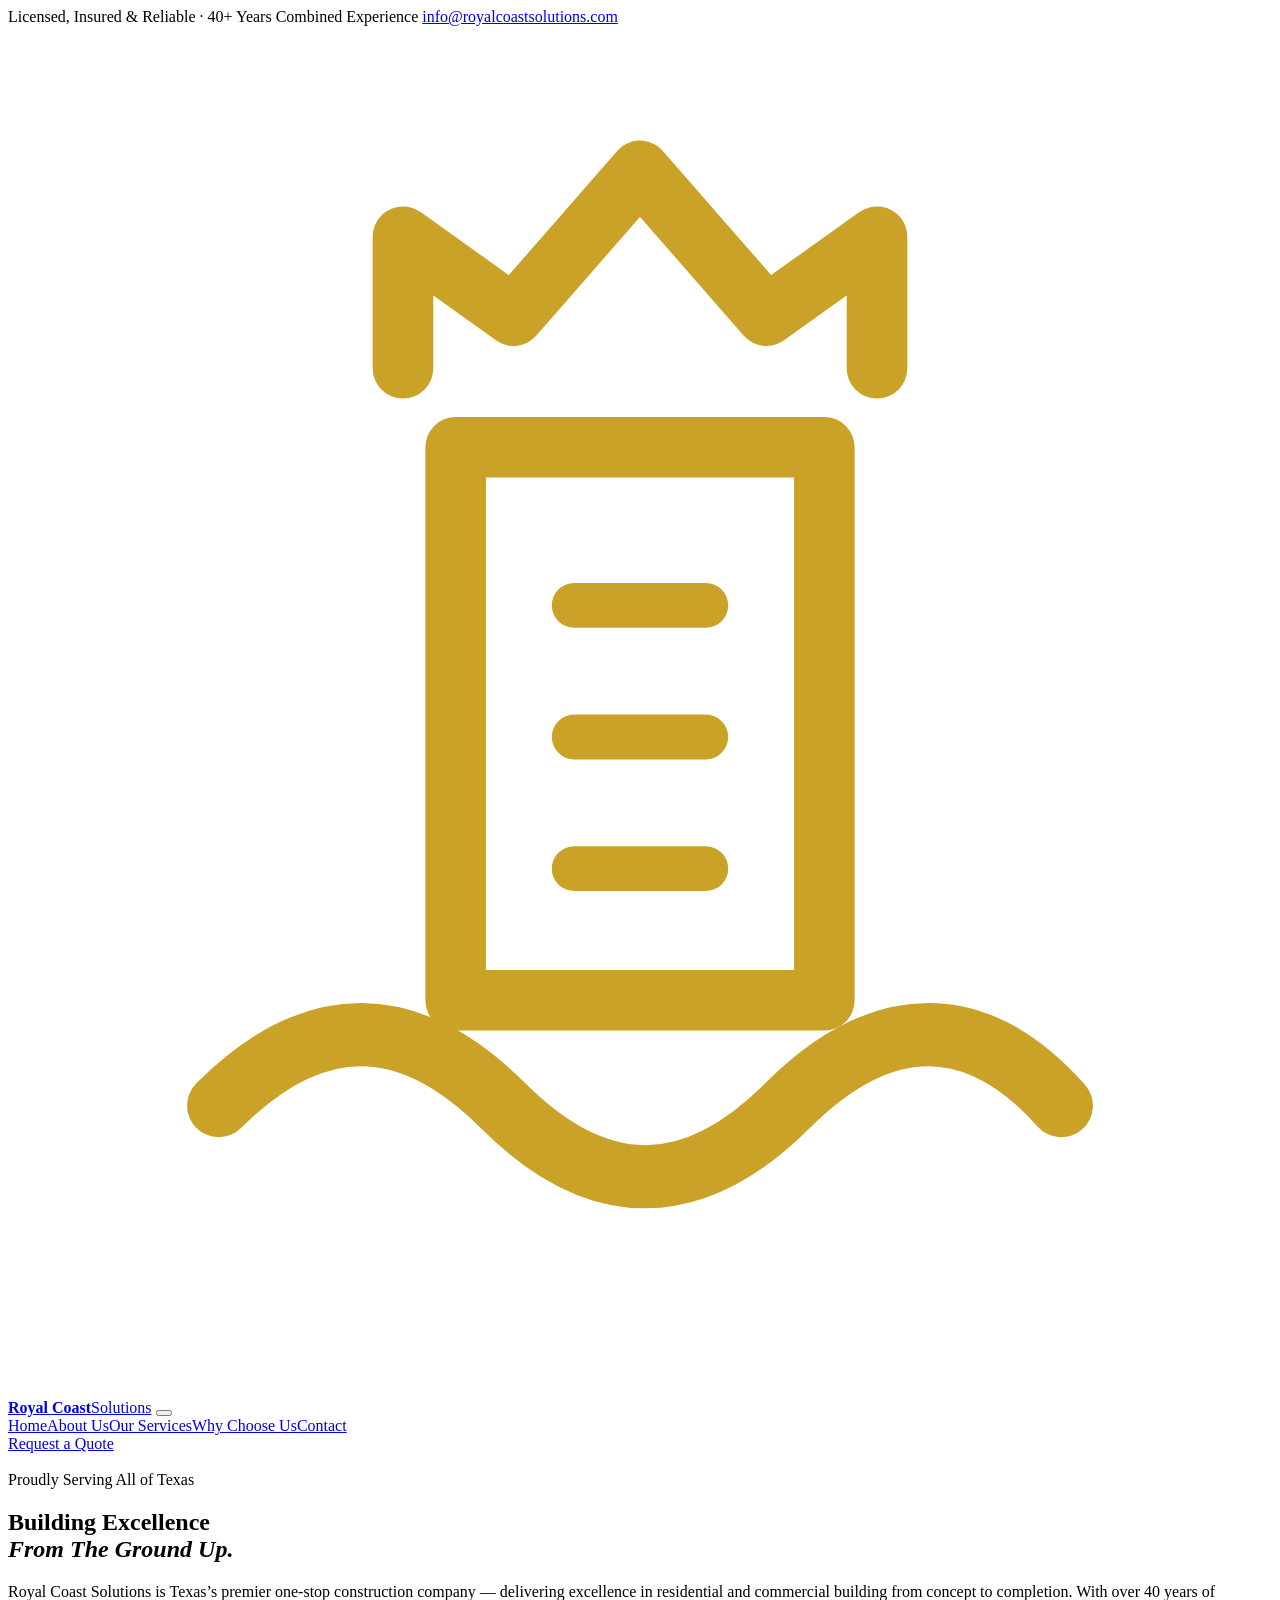
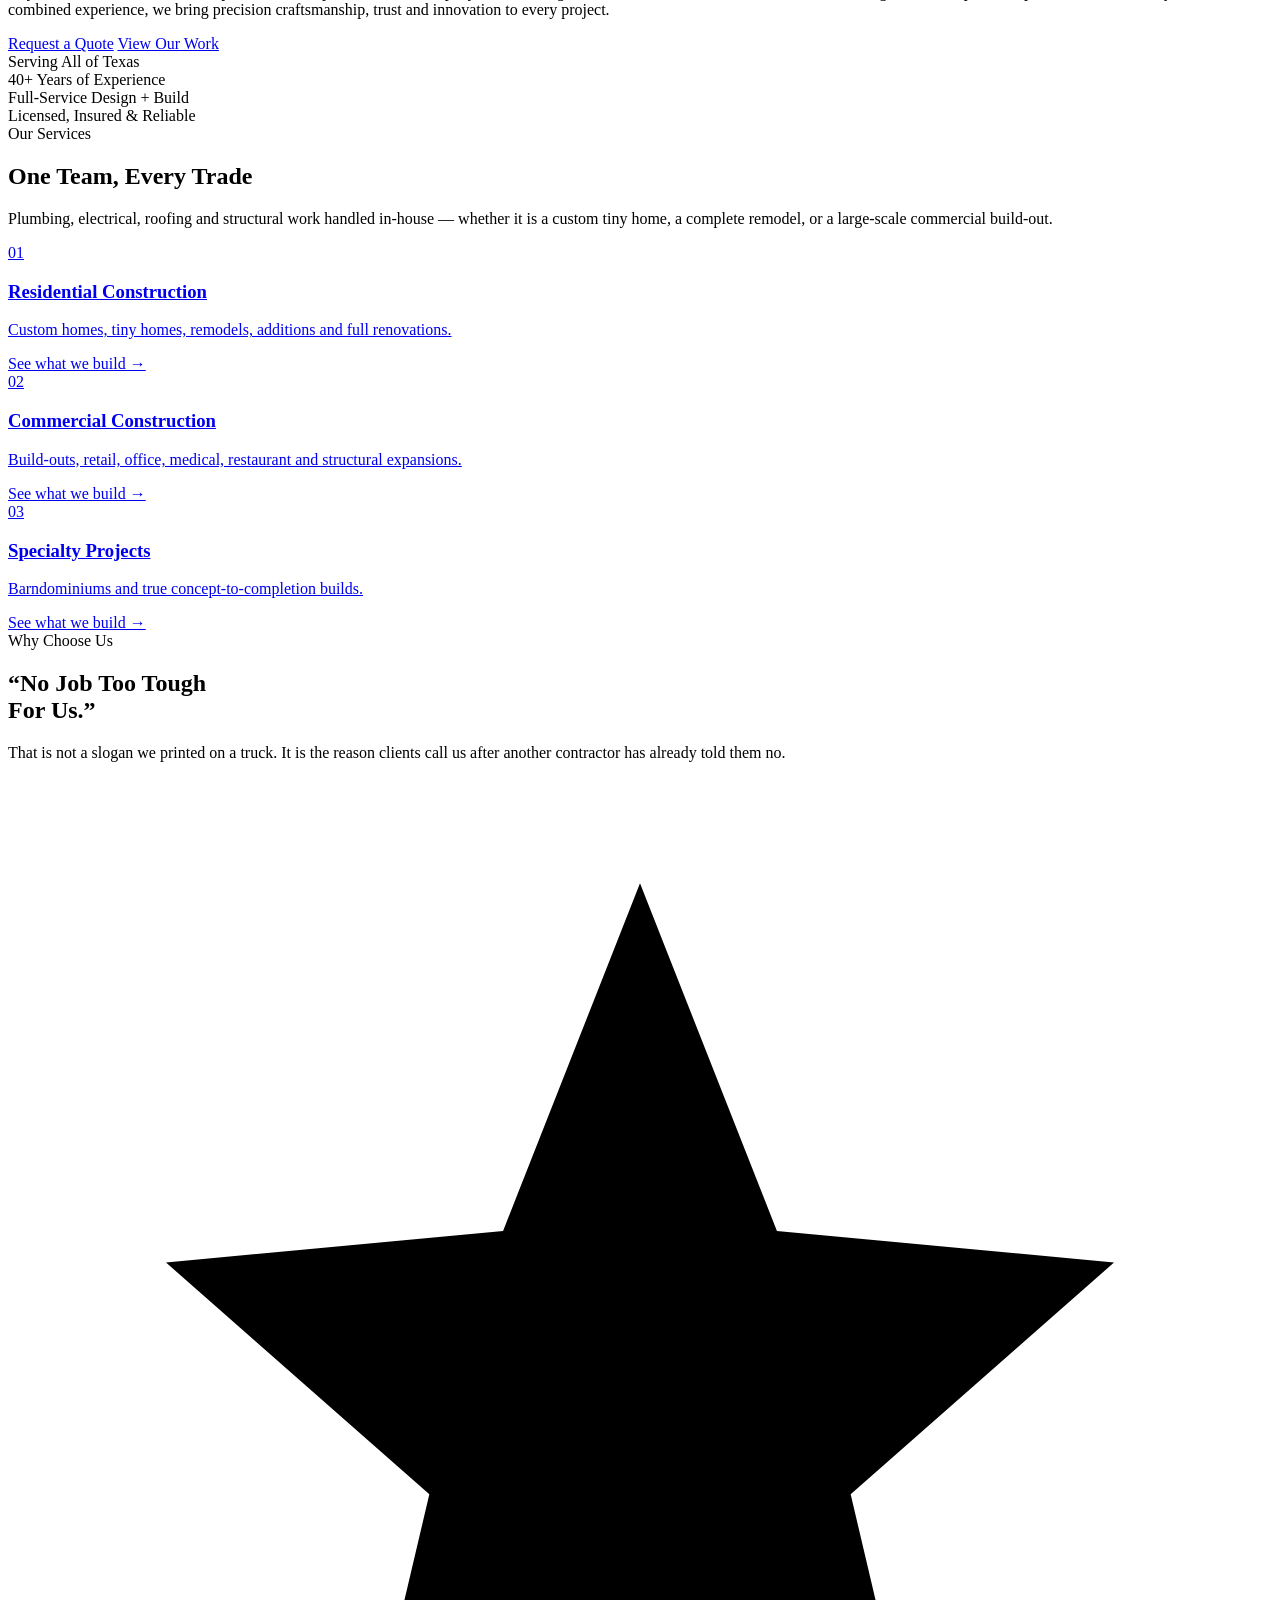
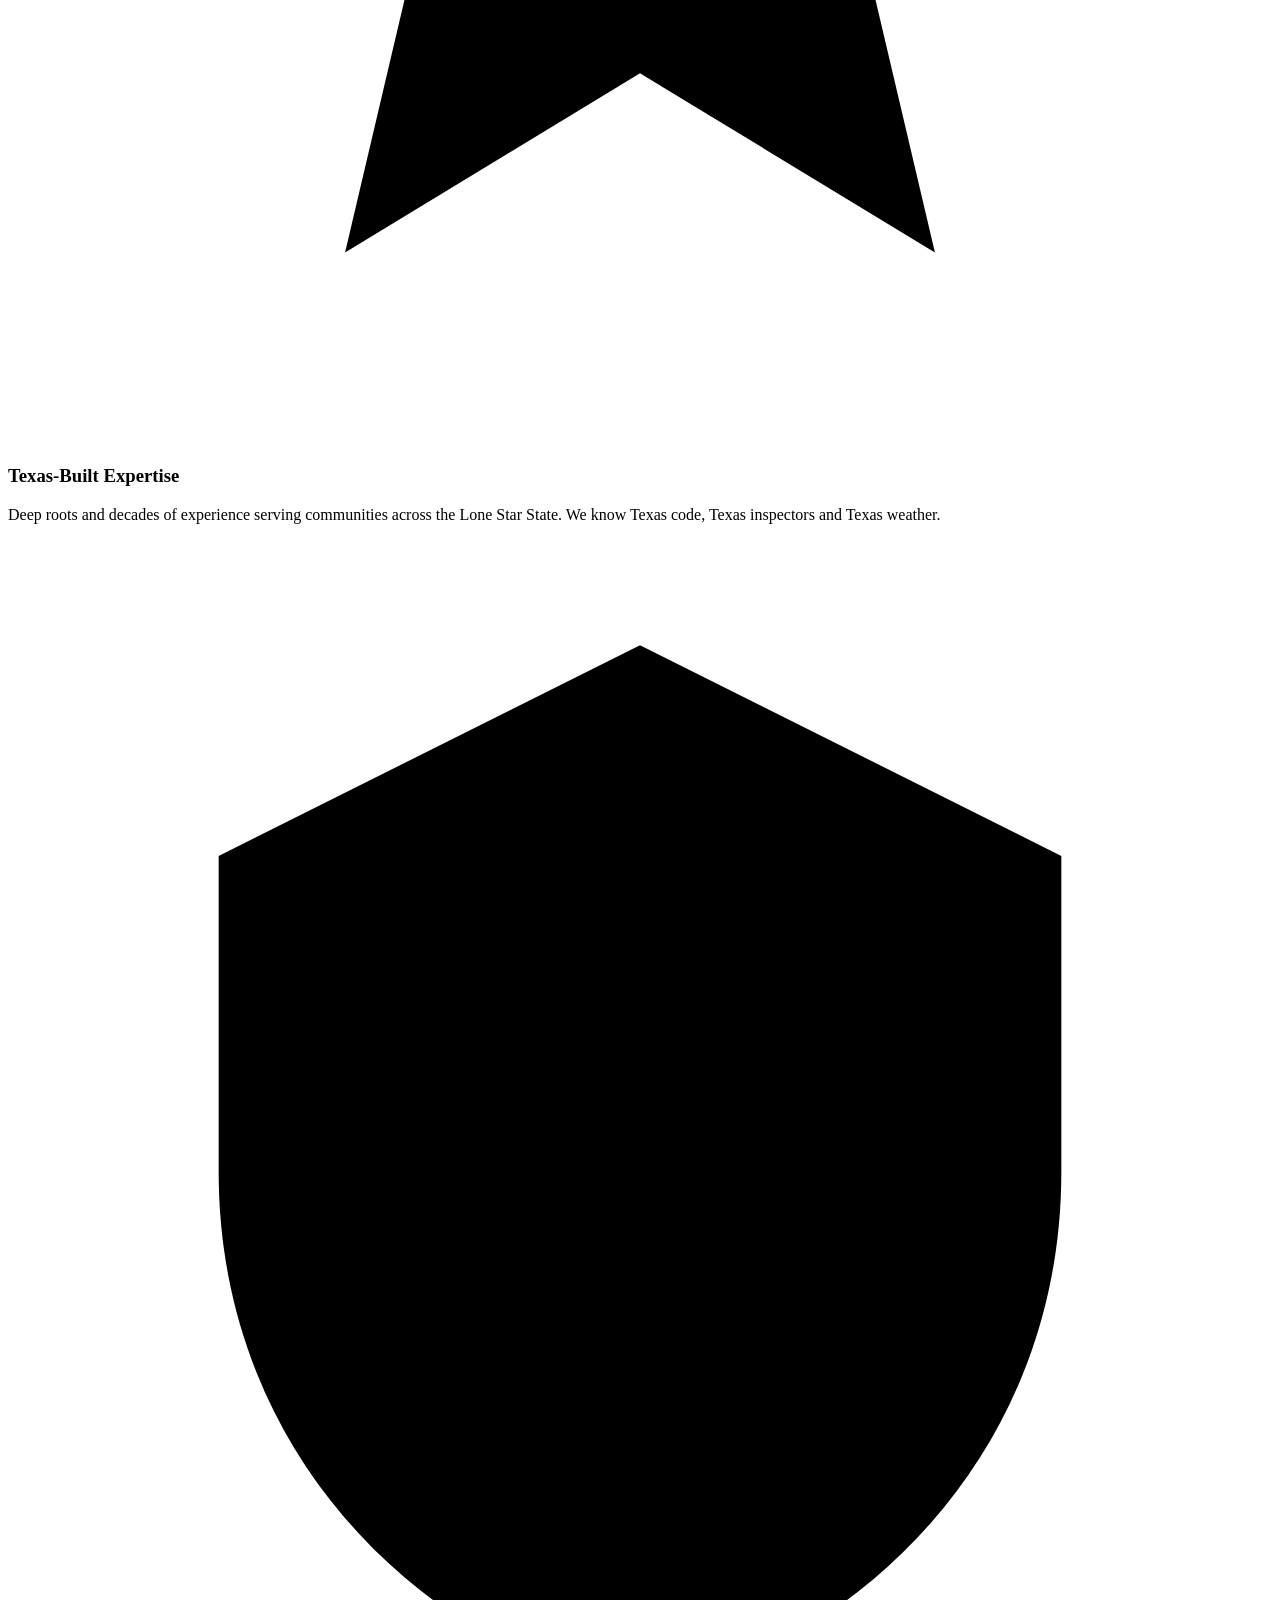
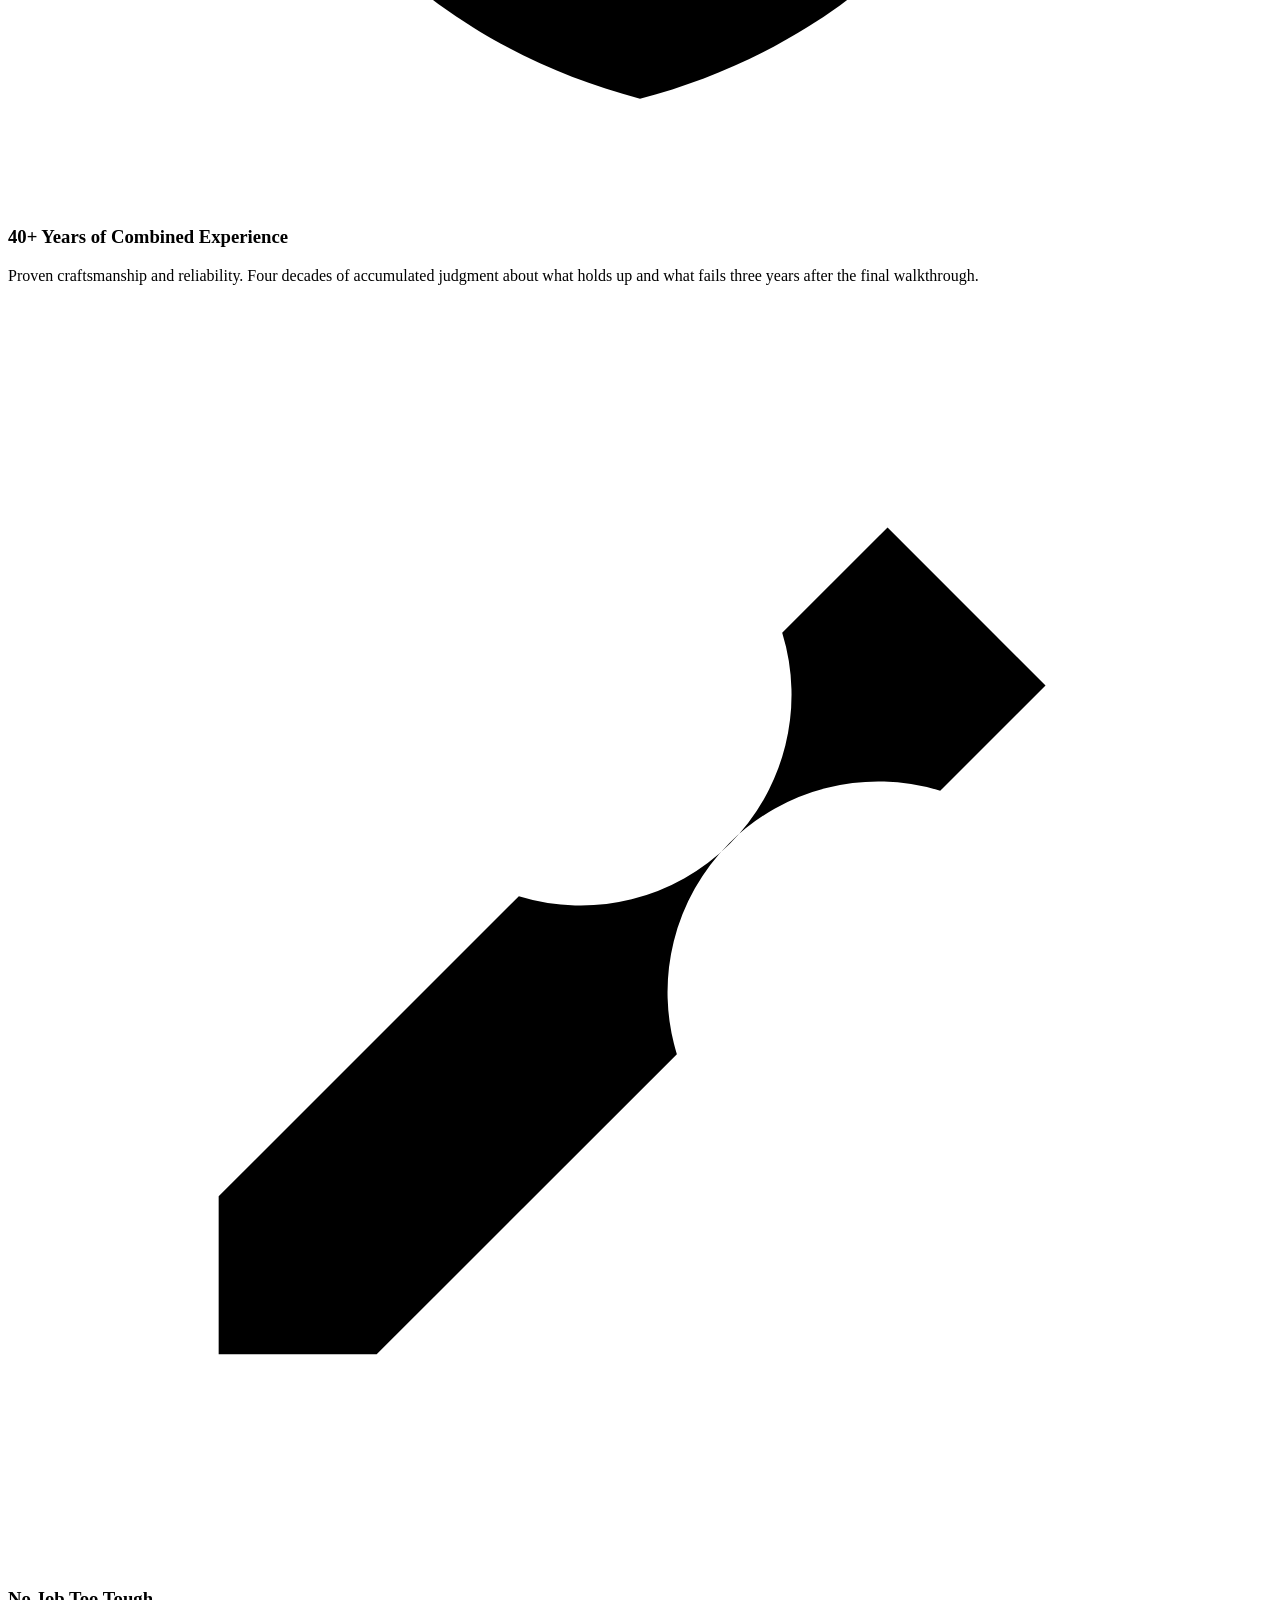
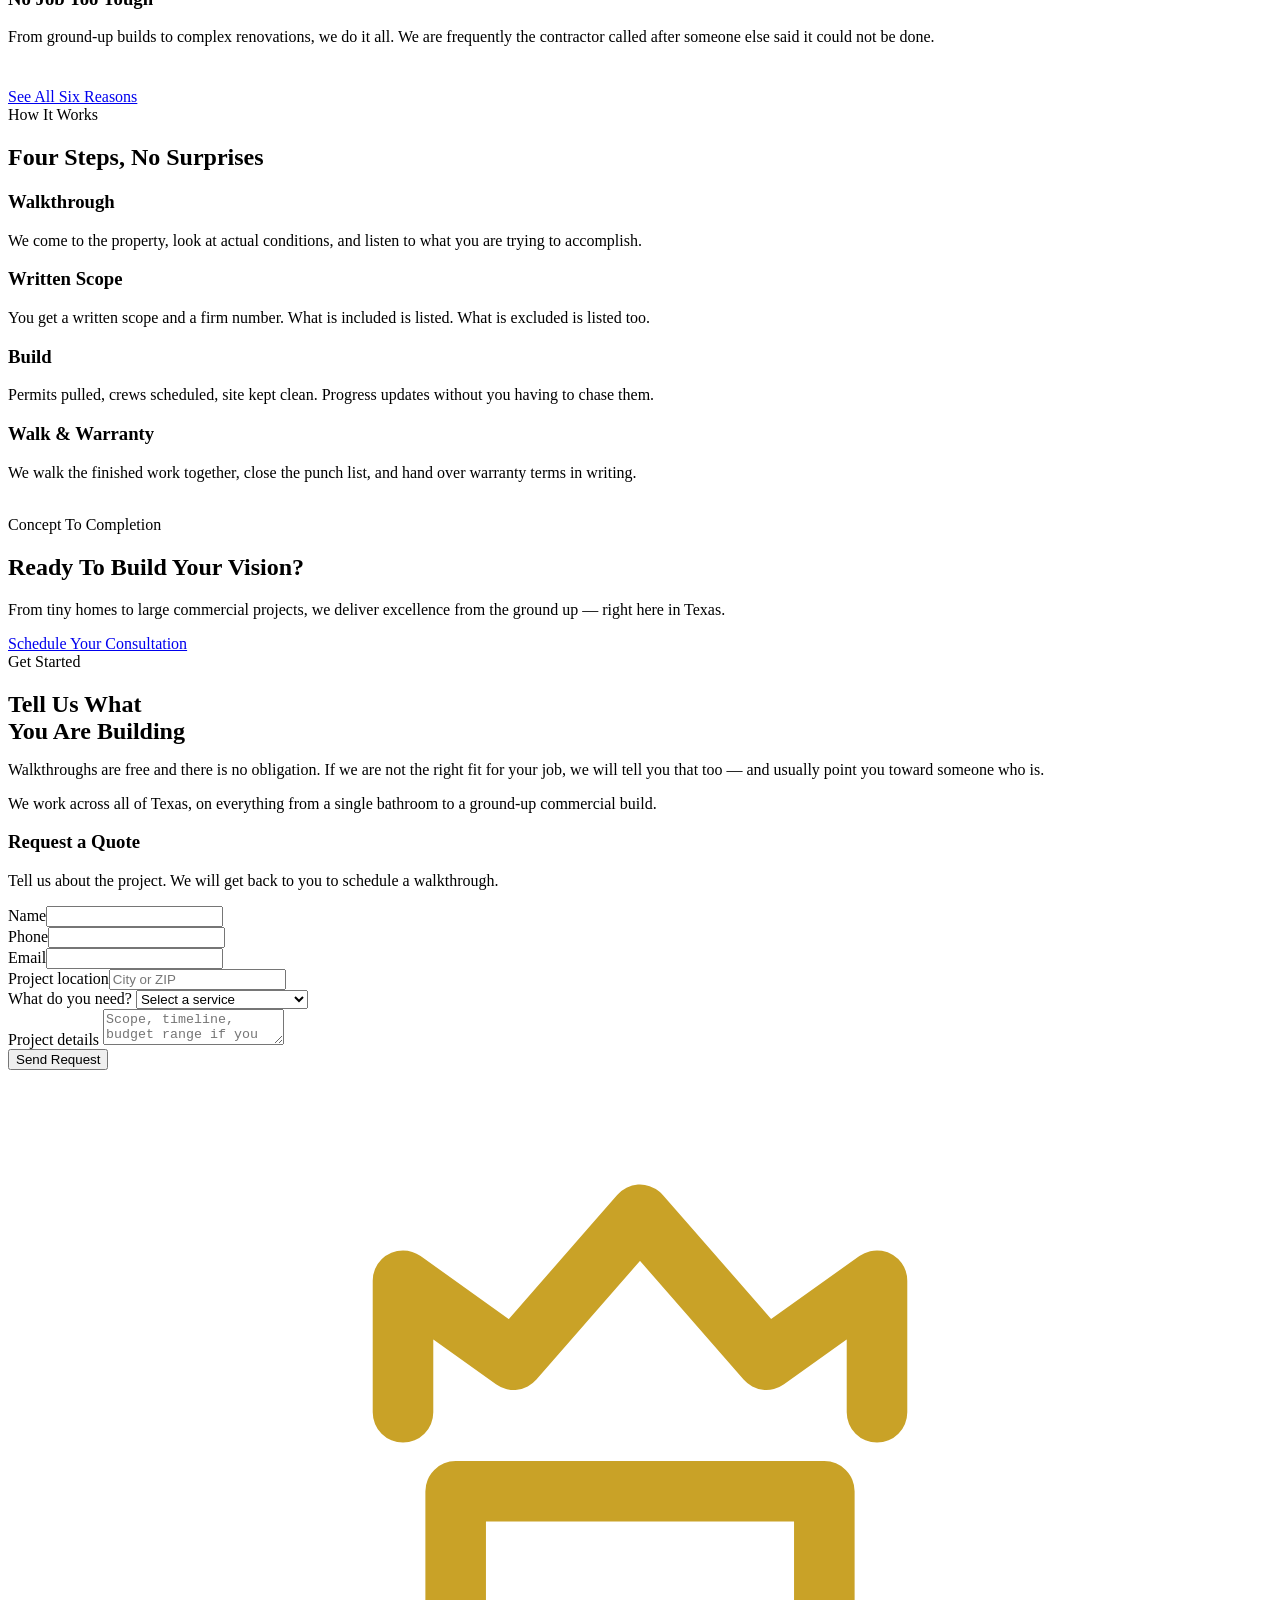
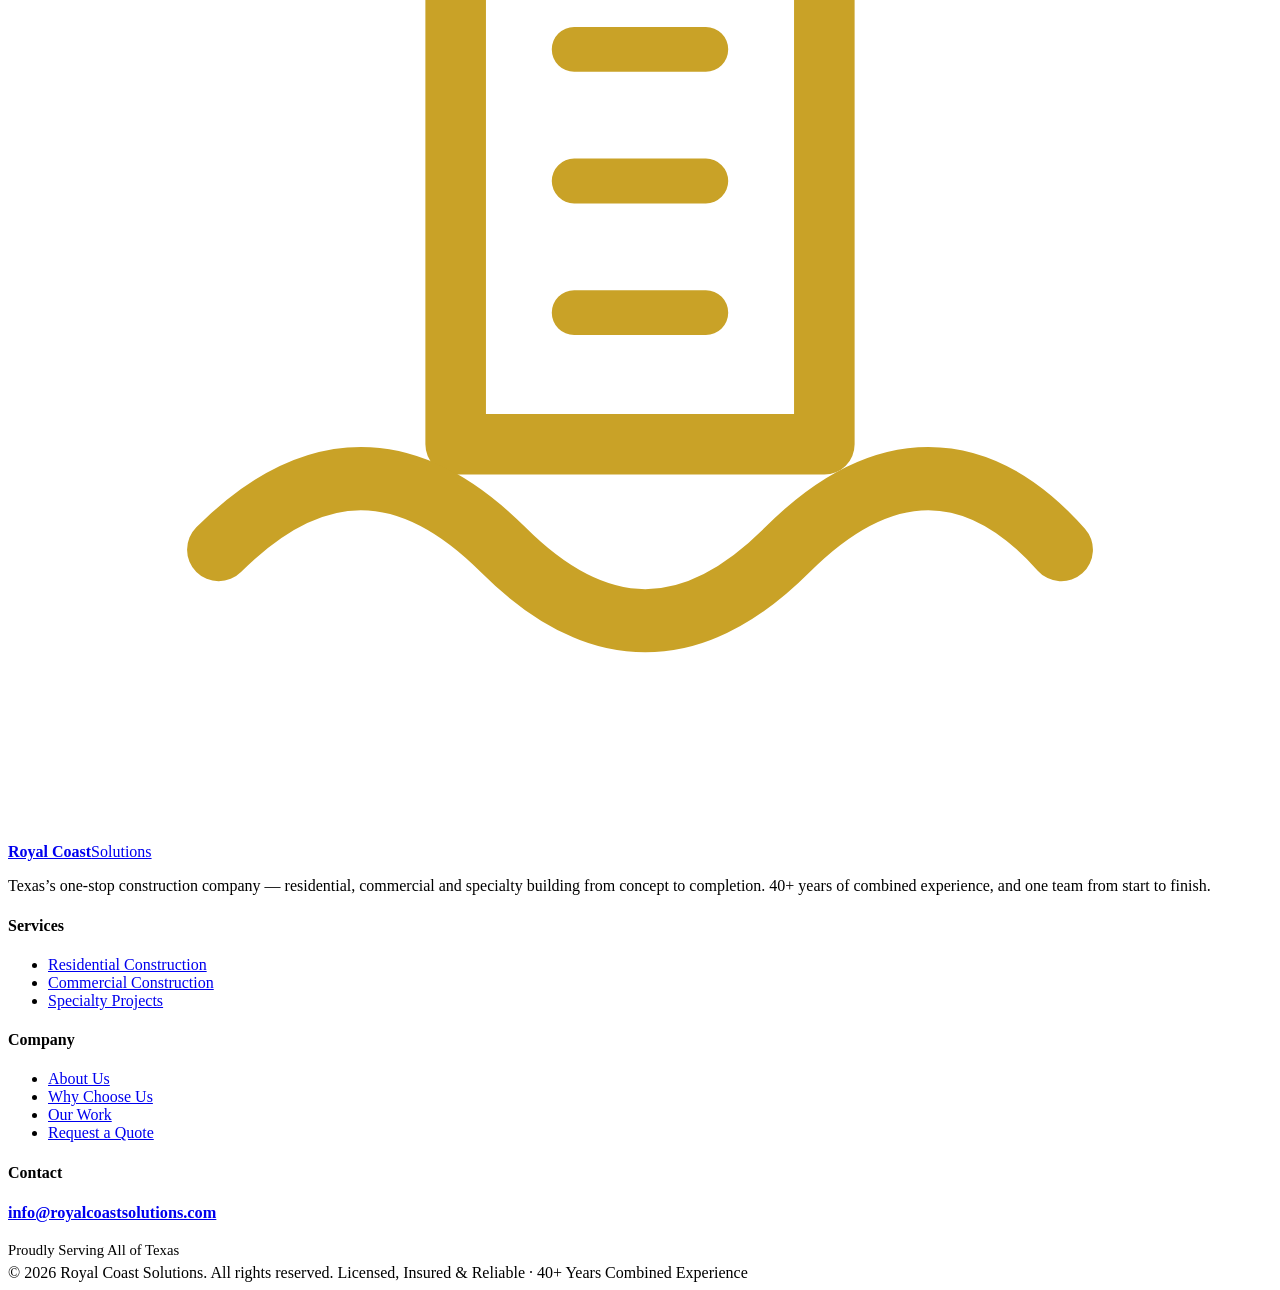
==== index.html @ 83d67715 "Royal Coast Solutions site — 8 pages, sitemap, robots" ====
<!DOCTYPE html><html lang="en"><head>
<meta charset="utf-8"><meta name="viewport" content="width=device-width,initial-scale=1">
<title>Royal Coast Solutions — Texas Construction | Building Excellence From The Ground Up</title>
<meta name="description" content="Texas&#x27;s one-stop construction company. Residential, commercial and specialty building from concept to completion, with 40+ years of combined experience. Licensed, insured and serving all of Texas.">
<link rel="canonical" href="https://royalcoastsolutions.com/index.html">
<meta name="robots" content="index,follow,max-image-preview:large">
<meta name="theme-color" content="#0F1E2E">
<meta property="og:type" content="website">
<meta property="og:site_name" content="Royal Coast Solutions">
<meta property="og:url" content="https://royalcoastsolutions.com/index.html">
<meta property="og:title" content="Royal Coast Solutions — Texas Construction | Building Excellence From The Ground Up">
<meta property="og:description" content="Texas&#x27;s one-stop construction company. Residential, commercial and specialty building from concept to completion, with 40+ years of combined experience. Licensed, insured and serving all of Texas.">
<meta property="og:image" content="https://royalcoastsolutions.com/a/og.jpg">
<meta name="twitter:card" content="summary_large_image">
<link rel="preconnect" href="https://fonts.googleapis.com">
<link rel="preconnect" href="https://fonts.gstatic.com" crossorigin>
<link href="https://fonts.googleapis.com/css2?family=Barlow+Condensed:wght@600;700&family=Inter:wght@400;600;700&display=swap" rel="stylesheet">
<link rel="stylesheet" href="a/style.css">
<script type="application/ld+json">{"@context":"https://schema.org","@type":"GeneralContractor","name":"Royal Coast Solutions","url":"https://royalcoastsolutions.com/","description":"Texas's one-stop construction company. Residential, commercial and specialty building from concept to completion, with 40+ years of combined experience. Licensed, insured and serving all of Texas.","email":"info@royalcoastsolutions.com","slogan":"Building Excellence From The Ground Up","areaServed":{"@type":"State","name":"Texas"},"address":{"@type":"PostalAddress","addressRegion":"TX","addressCountry":"US"},"makesOffer":[{"@type":"Offer","itemOffered":{"@type":"Service","name":"Residential Construction"}},{"@type":"Offer","itemOffered":{"@type":"Service","name":"Commercial Construction"}},{"@type":"Offer","itemOffered":{"@type":"Service","name":"Specialty Projects"}}]}</script>
</head><body>
<div class="util"><div class="wrap">
<span class="lic">Licensed, Insured &amp; Reliable  &#183;  40+ Years Combined Experience</span>
<span><a href="mailto:info@royalcoastsolutions.com">info@royalcoastsolutions.com</a></span>
</div></div>
<header><div class="wrap">
<a class="brand" href="index.html"><svg class="mk" viewBox="0 0 48 52" fill="none" aria-hidden="true">
<path d="M9 13V8l4.2 3L18 5.5 22.8 11 27 8v5" stroke="#C9A227" stroke-width="2.3"
      stroke-linecap="round" stroke-linejoin="round" transform="translate(6,0)"/>
<rect x="17" y="16" width="14" height="21" stroke="#C9A227" stroke-width="2.3" stroke-linejoin="round"/>
<path d="M21.5 22h5M21.5 27h5M21.5 32h5" stroke="#C9A227" stroke-width="1.7" stroke-linecap="round"/>
<path d="M8 41c3.6-3.6 7.2-3.6 10.8 0s7.2 3.6 10.8 0 7.2-3.6 10.4 0"
      stroke="#C9A227" stroke-width="2.4" stroke-linecap="round"/>
</svg><span><b>Royal Coast</b><span>Solutions</span></span></a>
<button class="burger" id="burger" aria-label="Menu" aria-expanded="false"><span></span><span></span><span></span></button>
<nav id="nav"><a href="index.html" class="active">Home</a><a href="about.html">About Us</a><a href="services.html">Our Services</a><a href="why-choose-us.html">Why Choose Us</a><a href="contact.html">Contact</a></nav>
<div class="hbtn">
<a class="btn btn-primary" href="contact.html">Request a Quote</a></div>
</div></header>
<section class="hero">
<img class="bg" src="a/hero.jpg" alt="">
<div class="veil"></div>
<div class="wrap"><div class="inner">
<span class="eyebrow">Proudly Serving All of Texas</span>
<h1>Building Excellence<br><em>From The Ground Up.</em></h1>
<p class="lead">Royal Coast Solutions is Texas&rsquo;s premier one-stop construction company
&mdash; delivering excellence in residential and commercial building from concept to
completion. With over 40 years of combined experience, we bring precision
craftsmanship, trust and innovation to every project.</p>
<div class="cta"><a class="btn btn-primary" href="contact.html">Request a Quote</a>
<a class="btn btn-ghost" href="services.html">View Our Work</a></div>
<div class="trust">
<div><i></i>Serving All of Texas</div>
<div><i></i>40+ Years of Experience</div>
<div><i></i>Full-Service Design + Build</div>
<div><i></i>Licensed, Insured &amp; Reliable</div>
</div></div></div></section>

<section class="pad" id="services"><div class="wrap">
<div class="shead center"><span class="eyebrow">Our Services</span>
<h2 class="head">One Team, Every Trade</h2>
<p class="sub">Plumbing, electrical, roofing and structural work handled in-house &mdash;
whether it is a custom tiny home, a complete remodel, or a large-scale commercial build-out.</p></div>
<div class="svcs" style="grid-template-columns:repeat(3,1fr)"><a class="svc rv" data-d="0" href="residential.html">
<div class="ph" style="background-image:url('a/svc-residential.jpg')"><span class="num">01</span></div>
<div class="body"><h3>Residential Construction</h3><p>Custom homes, tiny homes, remodels, additions and full renovations.</p>
<span class="more">See what we build &rarr;</span></div></a><a class="svc rv" data-d="1" href="commercial.html">
<div class="ph" style="background-image:url('a/svc-commercial.jpg')"><span class="num">02</span></div>
<div class="body"><h3>Commercial Construction</h3><p>Build-outs, retail, office, medical, restaurant and structural expansions.</p>
<span class="more">See what we build &rarr;</span></div></a><a class="svc rv" data-d="2" href="specialty.html">
<div class="ph" style="background-image:url('a/svc-specialty.jpg')"><span class="num">03</span></div>
<div class="body"><h3>Specialty Projects</h3><p>Barndominiums and true concept-to-completion builds.</p>
<span class="more">See what we build &rarr;</span></div></a></div>
</div></section>

<section class="pad soft" id="why"><div class="wrap">
<div class="shead"><span class="eyebrow">Why Choose Us</span>
<h2 class="head">&ldquo;No Job Too Tough<br>For Us.&rdquo;</h2>
<p class="sub">That is not a slogan we printed on a truck. It is the reason clients call us
after another contractor has already told them no.</p></div>
<div class="why"><div class="it rv" data-d="0"><div class="ic"><svg viewBox="0 0 24 24">
<path d="M12 2l2.6 6.6L21 9.2l-5 4.4 1.6 6.8L12 17l-5.6 3.4L8 13.6 3 9.2l6.4-.6L12 2z"/></svg></div>
<div><h3>Texas-Built Expertise</h3><p>Deep roots and decades of experience serving communities across the Lone Star State. We know Texas code, Texas inspectors and Texas weather.</p></div></div><div class="it rv" data-d="1"><div class="ic"><svg viewBox="0 0 24 24">
<path d="M12 2l8 4v6c0 5-3.4 8.8-8 10-4.6-1.2-8-5-8-10V6l8-4z"/><path d="M9 12l2 2 4-4"/></svg></div>
<div><h3>40+ Years of Combined Experience</h3><p>Proven craftsmanship and reliability. Four decades of accumulated judgment about what holds up and what fails three years after the final walkthrough.</p></div></div><div class="it rv" data-d="2"><div class="ic"><svg viewBox="0 0 24 24">
<path d="M14.7 6.3a4 4 0 01-5 5L4 17v3h3l5.7-5.7a4 4 0 015-5l2-2-3-3-2 2z"/></svg></div>
<div><h3>No Job Too Tough</h3><p>From ground-up builds to complex renovations, we do it all. We are frequently the contractor called after someone else said it could not be done.</p></div></div></div>
<div style="margin-top:2.6rem"><a class="btn btn-dark" href="why-choose-us.html">See All Six Reasons</a></div>
</div></section>

<section class="pad" id="process"><div class="wrap">
<div class="shead center"><span class="eyebrow">How It Works</span>
<h2 class="head">Four Steps, No Surprises</h2></div>
<div class="steps"><div class="step rv" data-d="0"><h3>Walkthrough</h3><p>We come to the property, look at actual conditions, and listen to what you are trying to accomplish.</p></div><div class="step rv" data-d="1"><h3>Written Scope</h3><p>You get a written scope and a firm number. What is included is listed. What is excluded is listed too.</p></div><div class="step rv" data-d="2"><h3>Build</h3><p>Permits pulled, crews scheduled, site kept clean. Progress updates without you having to chase them.</p></div><div class="step rv" data-d="3"><h3>Walk &amp; Warranty</h3><p>We walk the finished work together, close the punch list, and hand over warranty terms in writing.</p></div></div>
</div></section>

<section class="band">
<img class="bg" src="a/band.jpg" alt="">
<div class="wrap">
<span class="eyebrow" style="justify-content:center;display:inline-flex">Concept To Completion</span>
<h2>Ready To Build Your Vision?</h2>
<p>From tiny homes to large commercial projects, we deliver excellence from the ground up
&mdash; right here in Texas.</p>
<div class="cta"><a class="btn btn-primary" href="contact.html">Schedule Your Consultation</a>
</div>
</div></section>

<section class="pad"><div class="wrap"><div class="cgrid">
<div><span class="eyebrow">Get Started</span>
<h2 class="head" style="margin-bottom:1rem">Tell Us What<br>You Are Building</h2>
<p class="sub" style="margin-top:0">Walkthroughs are free and there is no obligation. If we are
not the right fit for your job, we will tell you that too &mdash; and usually point you toward
someone who is.</p>
<p class="sub">We work across all of Texas, on everything from a single bathroom to a
ground-up commercial build.</p></div>
<div><form class="quote" id="quoteform" data-to="info@royalcoastsolutions.com">
<h3>Request a Quote</h3>
<p class="note">Tell us about the project. We will get back to you to schedule a walkthrough.</p>
<div style="position:absolute;left:-9999px" aria-hidden="true">
<label>Website<input name="rcs_website" tabindex="-1" autocomplete="off"></label></div>
<div class="frow">
<div class="field"><label>Name</label><input name="name" required autocomplete="name"></div>
<div class="field"><label>Phone</label><input name="phone" type="tel" required autocomplete="tel"></div>
</div>
<div class="frow">
<div class="field"><label>Email</label><input name="email" type="email" required autocomplete="email"></div>
<div class="field"><label>Project location</label><input name="location" placeholder="City or ZIP"></div>
</div>
<div class="field"><label>What do you need?</label>
<select name="service"><option value="">Select a service</option><option>Residential Construction</option><option>Commercial Construction</option><option>Specialty Projects</option><option>Something else</option></select></div>
<div class="field"><label>Project details</label>
<textarea name="message" placeholder="Scope, timeline, budget range if you have one&#8230;"></textarea></div>
<button class="btn btn-primary" type="submit">Send Request</button>
</form></div>
</div></div></section>
<footer><div class="wrap"><div class="fgrid">
<div><a class="brand" href="index.html"><svg class="mk" viewBox="0 0 48 52" fill="none" aria-hidden="true">
<path d="M9 13V8l4.2 3L18 5.5 22.8 11 27 8v5" stroke="#C9A227" stroke-width="2.3"
      stroke-linecap="round" stroke-linejoin="round" transform="translate(6,0)"/>
<rect x="17" y="16" width="14" height="21" stroke="#C9A227" stroke-width="2.3" stroke-linejoin="round"/>
<path d="M21.5 22h5M21.5 27h5M21.5 32h5" stroke="#C9A227" stroke-width="1.7" stroke-linecap="round"/>
<path d="M8 41c3.6-3.6 7.2-3.6 10.8 0s7.2 3.6 10.8 0 7.2-3.6 10.4 0"
      stroke="#C9A227" stroke-width="2.4" stroke-linecap="round"/>
</svg><span><b>Royal Coast</b><span>Solutions</span></span></a>
<p class="fd">Texas&rsquo;s one-stop construction company &mdash; residential, commercial and
specialty building from concept to completion. 40+ years of combined experience,
and one team from start to finish.</p></div>
<div><h4>Services</h4><ul><li><a href="residential.html">Residential Construction</a></li><li><a href="commercial.html">Commercial Construction</a></li><li><a href="specialty.html">Specialty Projects</a></li></ul></div>
<div><h4>Company</h4><ul>
<li><a href="about.html">About Us</a></li>
<li><a href="why-choose-us.html">Why Choose Us</a></li>
<li><a href="index.html#work">Our Work</a></li>
<li><a href="contact.html">Request a Quote</a></li></ul></div>
<div class="fc"><h4>Contact</h4>

<b style="font-size:1.02rem"><a href="mailto:info@royalcoastsolutions.com">info@royalcoastsolutions.com</a></b>
<span style="display:block;margin-top:.9rem;font-size:.92rem;line-height:1.8">Proudly Serving All of Texas</span></div>
</div>
<div class="fbot"><span>&copy; <span id="yr">2026</span> Royal Coast Solutions. All rights reserved.</span>
<span>Licensed, Insured &amp; Reliable  &#183;  40+ Years Combined Experience</span></div>
</div></footer>
<script src="a/app.js"></script></body></html>
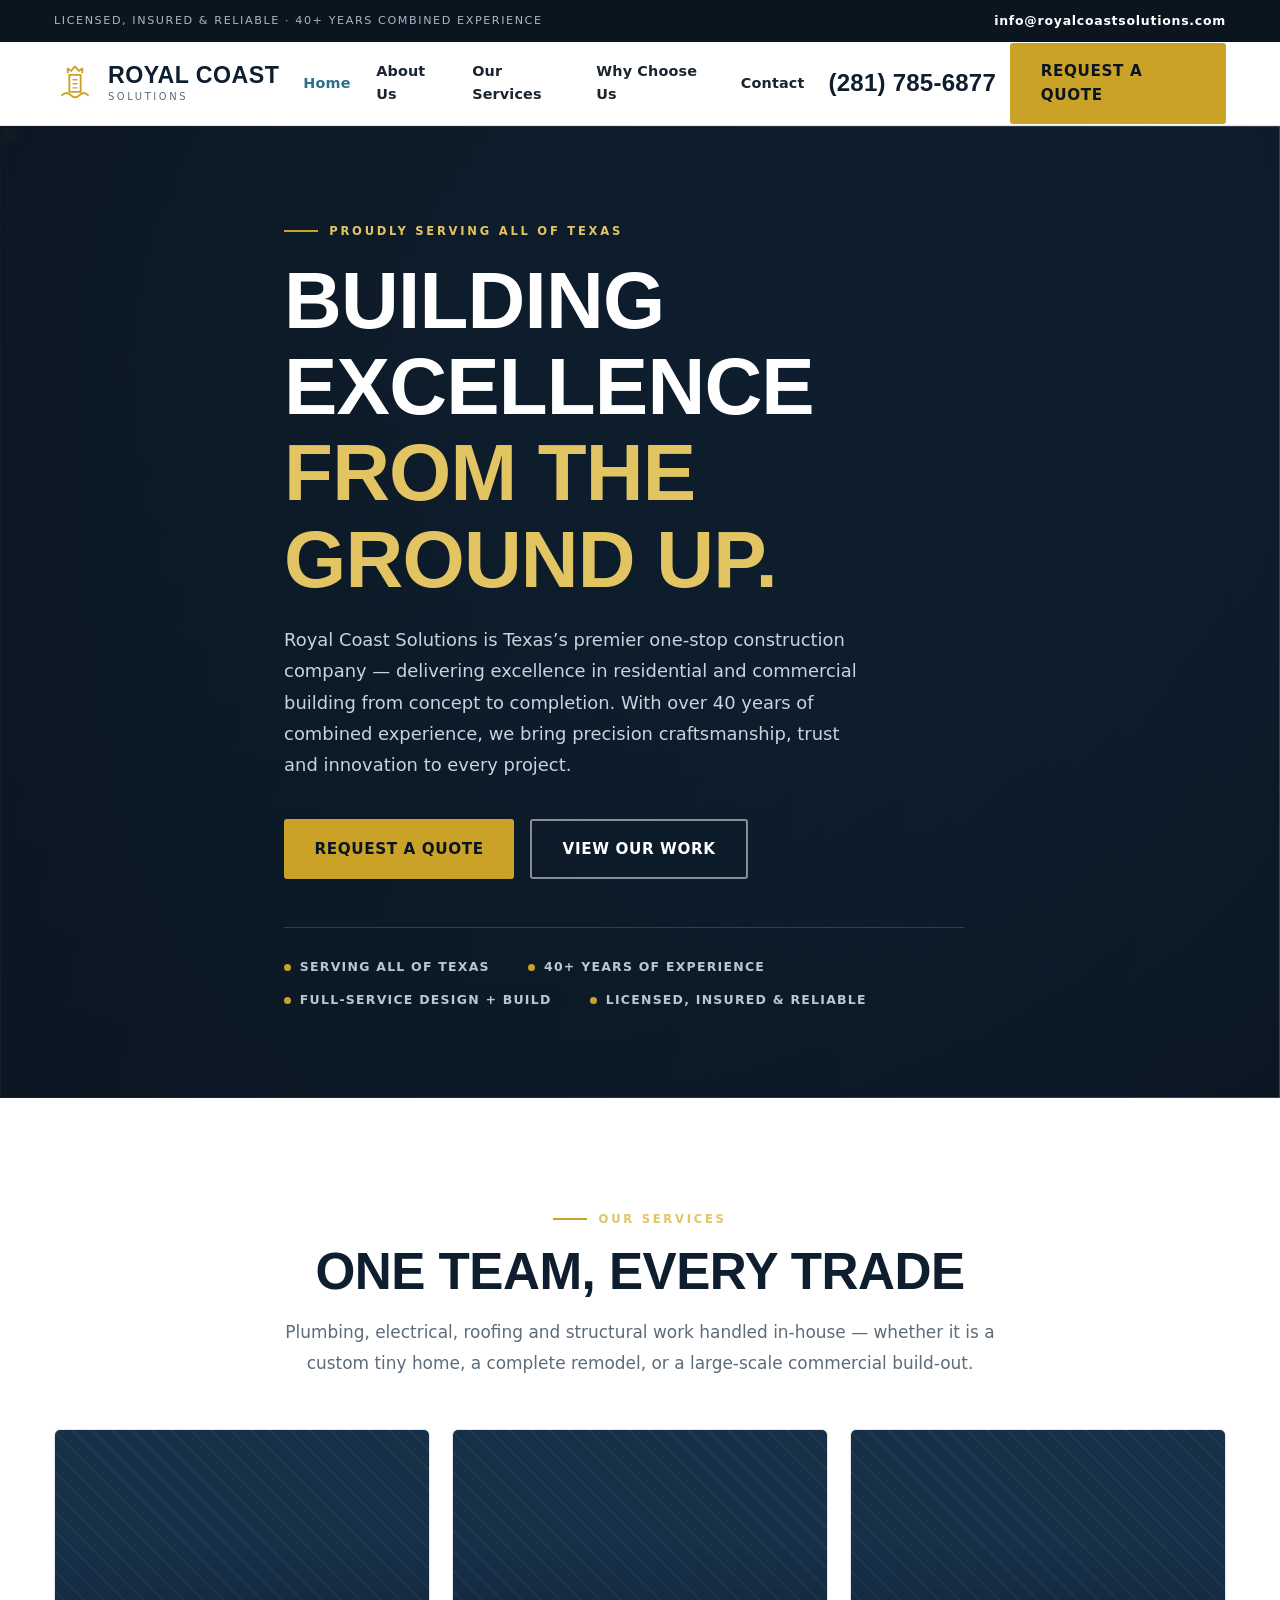
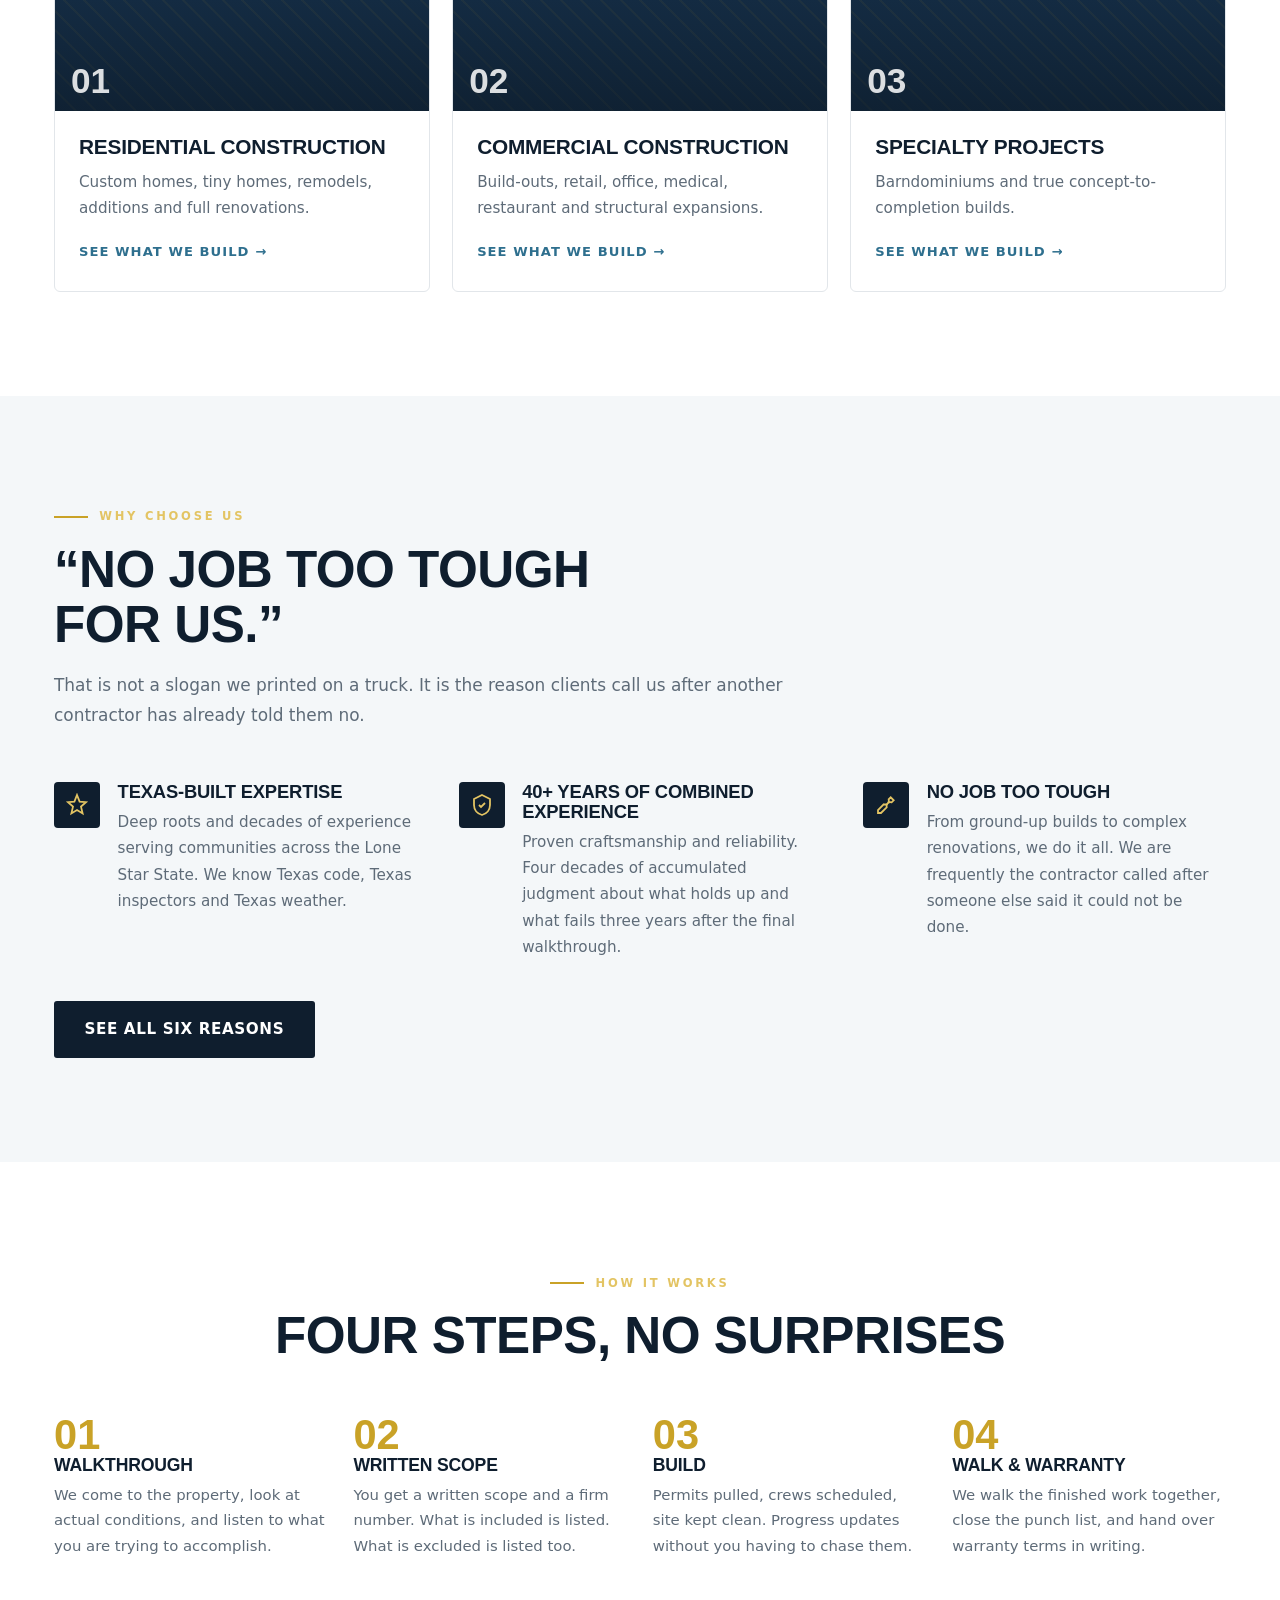
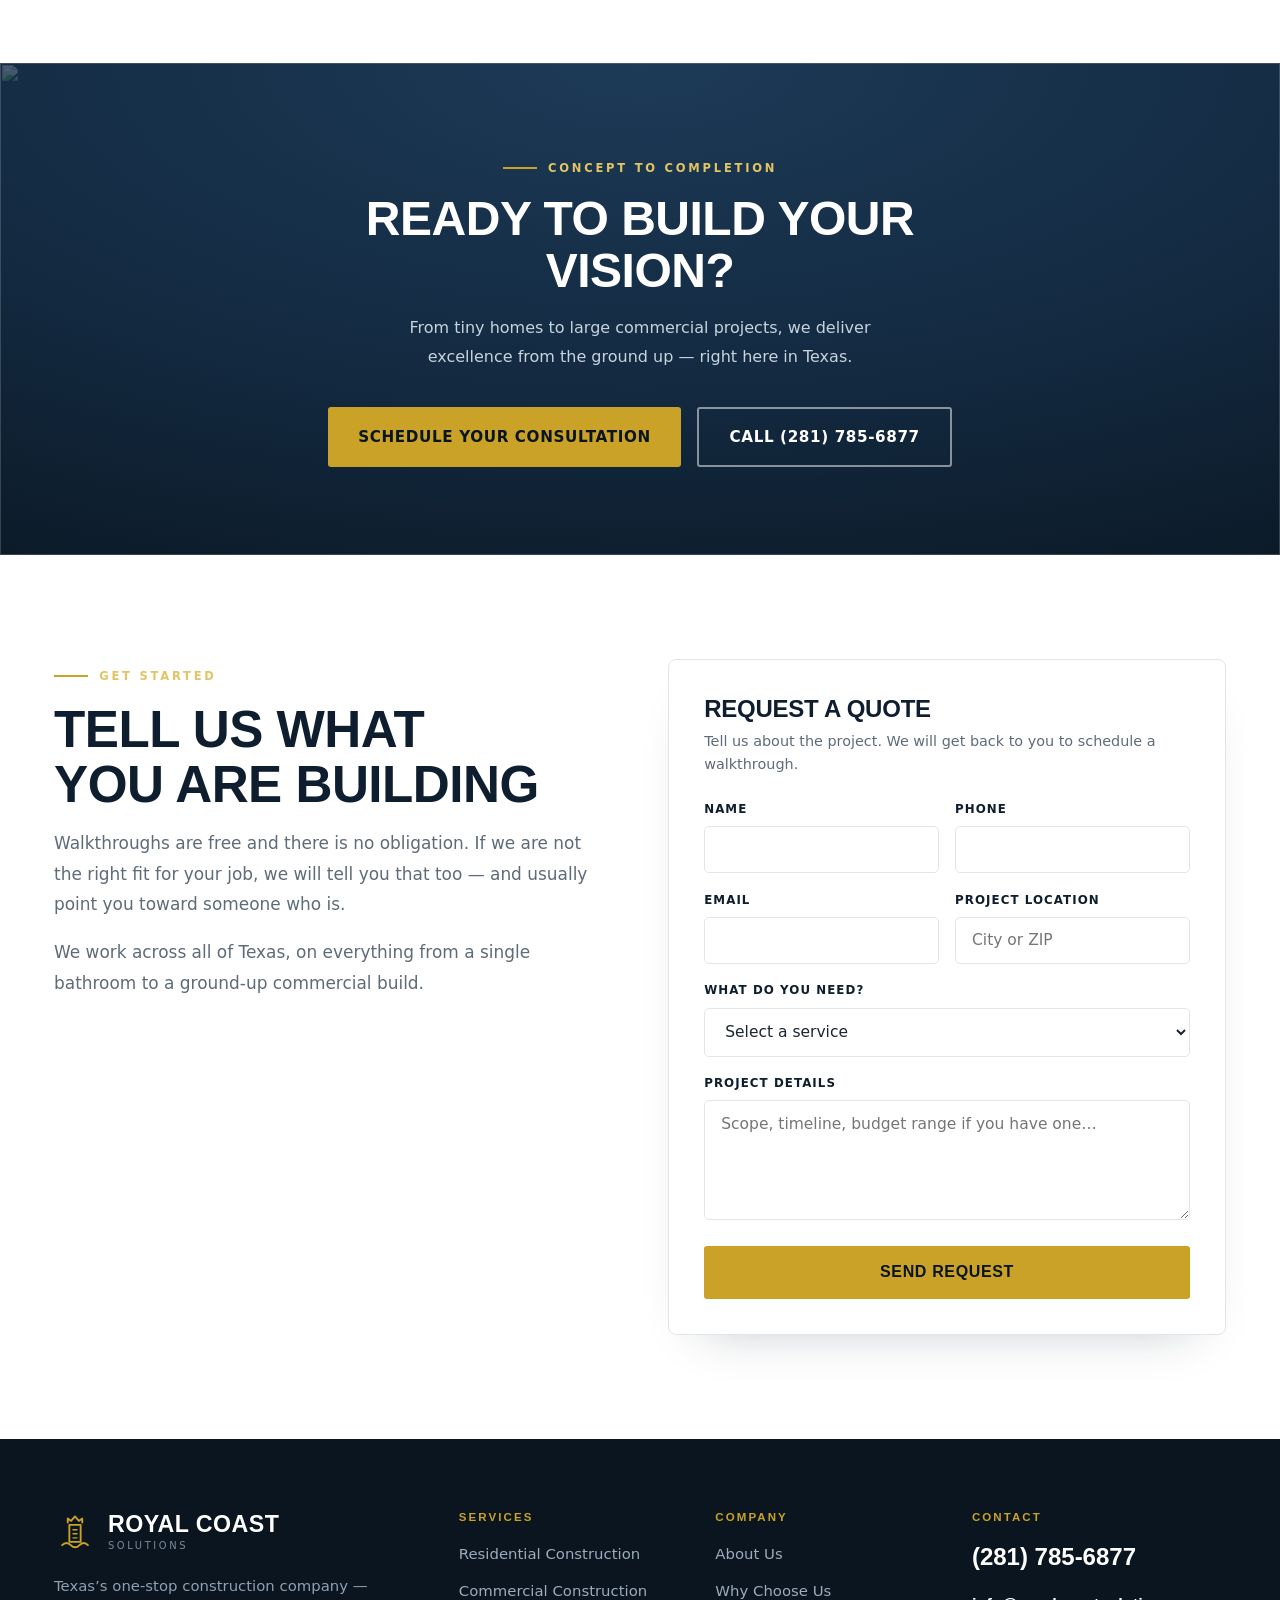
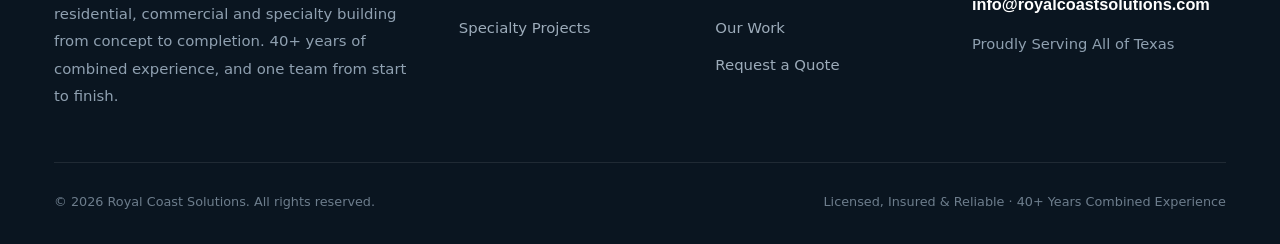
==== commit baa623ff: "Add phone number 281-785-6877 sitewide" ====
--- a/index.html
+++ b/index.html
@@ -16,7 +16,7 @@
 <link rel="preconnect" href="https://fonts.gstatic.com" crossorigin>
 <link href="https://fonts.googleapis.com/css2?family=Barlow+Condensed:wght@600;700&family=Inter:wght@400;600;700&display=swap" rel="stylesheet">
 <link rel="stylesheet" href="a/style.css">
-<script type="application/ld+json">{"@context":"https://schema.org","@type":"GeneralContractor","name":"Royal Coast Solutions","url":"https://royalcoastsolutions.com/","description":"Texas's one-stop construction company. Residential, commercial and specialty building from concept to completion, with 40+ years of combined experience. Licensed, insured and serving all of Texas.","email":"info@royalcoastsolutions.com","slogan":"Building Excellence From The Ground Up","areaServed":{"@type":"State","name":"Texas"},"address":{"@type":"PostalAddress","addressRegion":"TX","addressCountry":"US"},"makesOffer":[{"@type":"Offer","itemOffered":{"@type":"Service","name":"Residential Construction"}},{"@type":"Offer","itemOffered":{"@type":"Service","name":"Commercial Construction"}},{"@type":"Offer","itemOffered":{"@type":"Service","name":"Specialty Projects"}}]}</script>
+<script type="application/ld+json">{"@context":"https://schema.org","@type":"GeneralContractor","name":"Royal Coast Solutions","url":"https://royalcoastsolutions.com/","description":"Texas's one-stop construction company. Residential, commercial and specialty building from concept to completion, with 40+ years of combined experience. Licensed, insured and serving all of Texas.","email":"info@royalcoastsolutions.com","slogan":"Building Excellence From The Ground Up","areaServed":{"@type":"State","name":"Texas"},"address":{"@type":"PostalAddress","addressRegion":"TX","addressCountry":"US"},"makesOffer":[{"@type":"Offer","itemOffered":{"@type":"Service","name":"Residential Construction"}},{"@type":"Offer","itemOffered":{"@type":"Service","name":"Commercial Construction"}},{"@type":"Offer","itemOffered":{"@type":"Service","name":"Specialty Projects"}}],"telephone":"+12817856877"}</script>
 </head><body>
 <div class="util"><div class="wrap">
 <span class="lic">Licensed, Insured &amp; Reliable  &#183;  40+ Years Combined Experience</span>
@@ -33,7 +33,7 @@
 </svg><span><b>Royal Coast</b><span>Solutions</span></span></a>
 <button class="burger" id="burger" aria-label="Menu" aria-expanded="false"><span></span><span></span><span></span></button>
 <nav id="nav"><a href="index.html" class="active">Home</a><a href="about.html">About Us</a><a href="services.html">Our Services</a><a href="why-choose-us.html">Why Choose Us</a><a href="contact.html">Contact</a></nav>
-<div class="hbtn">
+<div class="hbtn"><a class="hphone" href="tel:+12817856877">(281) 785-6877</a>
 <a class="btn btn-primary" href="contact.html">Request a Quote</a></div>
 </div></header>
 <section class="hero">
@@ -101,7 +101,7 @@
 <p>From tiny homes to large commercial projects, we deliver excellence from the ground up
 &mdash; right here in Texas.</p>
 <div class="cta"><a class="btn btn-primary" href="contact.html">Schedule Your Consultation</a>
-</div>
+<a class="btn btn-ghost" href="tel:+12817856877">Call (281) 785-6877</a></div>
 </div></section>
 
 <section class="pad"><div class="wrap"><div class="cgrid">
@@ -151,7 +151,7 @@
 <li><a href="index.html#work">Our Work</a></li>
 <li><a href="contact.html">Request a Quote</a></li></ul></div>
 <div class="fc"><h4>Contact</h4>
-
+<b><a href="tel:+12817856877">(281) 785-6877</a></b>
 <b style="font-size:1.02rem"><a href="mailto:info@royalcoastsolutions.com">info@royalcoastsolutions.com</a></b>
 <span style="display:block;margin-top:.9rem;font-size:.92rem;line-height:1.8">Proudly Serving All of Texas</span></div>
 </div>
--- a/a/style.css
+++ b/a/style.css
@@ -0,0 +1,237 @@
+:root{
+  --navy:#0F1E2E;
+  --navy-2:#16304A;
+  --navy-deep:#0A1520;
+  --sand:#C9A227;
+  --sand-l:#E3C463;
+  --sand-2:#9E7D1B;
+  --sea:#2E6F8E;
+  --sea-l:#4A93B5;
+  --ink:#1A2530;
+  --gray:#5E6B78;
+  --line:#E2E6EA;
+  --mist:#F4F7F9;
+  --paper:#fff;
+}
+*{margin:0;padding:0;box-sizing:border-box;}
+html{scroll-behavior:smooth;}
+body{font-family:"Inter",system-ui,-apple-system,Segoe UI,sans-serif;color:var(--ink);background:var(--paper);-webkit-font-smoothing:antialiased;line-height:1.6;}
+h1,h2,h3,h4,.serif{font-family:"Barlow Condensed","Inter",sans-serif;font-weight:700;letter-spacing:-.01em;line-height:1.08;text-transform:uppercase;}
+a{text-decoration:none;color:inherit;}
+img{max-width:100%;display:block;}
+.wrap{max-width:1220px;margin:0 auto;padding:0 24px;}
+
+/* ── buttons ── */
+.btn{display:inline-flex;align-items:center;gap:.6rem;padding:1rem 1.9rem;font-weight:700;font-size:.95rem;letter-spacing:.04em;text-transform:uppercase;border-radius:3px;transition:.25s cubic-bezier(.2,.8,.2,1);cursor:pointer;border:0;}
+.btn-primary{background:var(--sand);color:var(--navy-deep);}
+.btn-primary:hover{background:var(--sand-l);transform:translateY(-2px);box-shadow:0 12px 28px -12px rgba(201,162,39,.7);}
+.btn-ghost{border:2px solid rgba(255,255,255,.5);color:#fff;}
+.btn-ghost:hover{border-color:#fff;background:rgba(255,255,255,.1);}
+.btn-dark{background:var(--navy);color:#fff;}
+.btn-dark:hover{background:var(--navy-2);transform:translateY(-2px);}
+
+/* ── utility bar ── */
+.util{background:var(--navy-deep);color:#A9B7C4;}
+.util .wrap{display:flex;justify-content:space-between;align-items:center;height:2.6rem;font-size:.78rem;letter-spacing:.06em;}
+.util a{color:#fff;font-weight:600;}
+.util .lic{text-transform:uppercase;letter-spacing:.14em;font-size:.7rem;}
+@media(max-width:760px){.util .lic{display:none;}.util .wrap{justify-content:center;}}
+
+/* ── header ── */
+header{position:sticky;top:0;z-index:60;background:rgba(255,255,255,.97);backdrop-filter:blur(10px);border-bottom:1px solid var(--line);}
+header .wrap{display:flex;align-items:center;justify-content:space-between;height:5.2rem;gap:1.5rem;}
+.brand{display:flex;align-items:center;gap:.75rem;flex:0 0 auto;}
+.brand .mk{width:42px;height:42px;flex:0 0 auto;}
+.brand b{font-family:"Barlow Condensed",sans-serif;font-size:1.45rem;line-height:1;text-transform:uppercase;letter-spacing:.02em;color:var(--navy);display:block;font-weight:700;}
+.brand span{font-size:.62rem;letter-spacing:.26em;color:var(--gray);text-transform:uppercase;display:block;margin-top:2px;}
+nav{display:flex;gap:1.6rem;align-items:center;margin-left:auto;}
+nav a{font-weight:600;font-size:.9rem;color:var(--ink);letter-spacing:.01em;}
+nav a:hover,nav a.active{color:var(--sea);}
+.hbtn{display:flex;align-items:center;gap:.9rem;}
+.hphone{font-family:"Barlow Condensed",sans-serif;font-size:1.5rem;font-weight:700;color:var(--navy);letter-spacing:.01em;white-space:nowrap;}
+.hphone:hover{color:var(--sea);}
+.burger{display:none;flex-direction:column;gap:5px;width:44px;height:44px;padding:10px;background:none;border:none;cursor:pointer;margin-left:auto;}
+.burger span{display:block;width:24px;height:2px;background:var(--navy);border-radius:2px;transition:.3s;}
+.burger.open span:nth-child(1){transform:translateY(7px) rotate(45deg);}
+.burger.open span:nth-child(2){opacity:0;}
+.burger.open span:nth-child(3){transform:translateY(-7px) rotate(-45deg);}
+@media(max-width:1000px){
+  nav{display:none;}
+  .burger{display:flex;}
+  .hbtn .btn{display:none;}
+  nav.open{display:flex;flex-direction:column;align-items:stretch;gap:0;position:absolute;top:100%;left:0;right:0;background:#fff;border-bottom:1px solid var(--line);box-shadow:0 24px 48px -20px rgba(15,30,46,.3);padding:.4rem 0;}
+  nav.open a{padding:1rem 24px;border-top:1px solid var(--line);font-size:1rem;}
+  nav.open a:first-child{border-top:none;}
+  header .wrap{position:relative;}
+}
+@media(max-width:620px){.hphone{font-size:1.15rem;}}
+
+/* ── hero ── */
+.hero{position:relative;min-height:82vh;display:flex;align-items:center;overflow:hidden;background:var(--navy);}
+.hero .bg{position:absolute;inset:0;width:100%;height:100%;object-fit:cover;opacity:.42;}
+.hero .veil{position:absolute;inset:0;background:linear-gradient(100deg,rgba(10,21,32,.94) 0%,rgba(10,21,32,.72) 45%,rgba(10,21,32,.35) 100%);}
+.hero .inner{position:relative;z-index:3;padding:5.5rem 0;color:#fff;}
+.eyebrow{display:inline-flex;align-items:center;gap:.7rem;font-size:.72rem;font-weight:700;letter-spacing:.24em;text-transform:uppercase;color:var(--sand-l);}
+.eyebrow::before{content:"";width:34px;height:2px;background:var(--sand);}
+.hero h1{font-size:clamp(2.6rem,6.4vw,5rem);margin:1.1rem 0 1.3rem;max-width:16ch;color:#fff;}
+.hero h1 em{font-style:normal;color:var(--sand-l);}
+.hero p.lead{font-size:1.12rem;line-height:1.75;color:#C7D3DD;max-width:52ch;font-weight:400;}
+.hero .cta{display:flex;gap:1rem;flex-wrap:wrap;margin-top:2.4rem;}
+.trust{display:flex;flex-wrap:wrap;gap:.8rem 2.4rem;margin-top:3rem;padding-top:1.8rem;border-top:1px solid rgba(255,255,255,.16);max-width:680px;}
+.trust div{display:flex;align-items:center;gap:.55rem;font-size:.78rem;text-transform:uppercase;letter-spacing:.1em;color:#B9C7D3;font-weight:600;}
+.trust i{width:7px;height:7px;background:var(--sand);border-radius:50%;flex:0 0 auto;}
+
+/* ── sections ── */
+section.pad{padding:6.5rem 0;}
+.shead{max-width:760px;margin-bottom:3.2rem;}
+.shead.center{text-align:center;margin-left:auto;margin-right:auto;}
+.shead.center .eyebrow{justify-content:center;}
+h2.head{font-size:clamp(2rem,4.4vw,3.2rem);color:var(--navy);margin-top:1rem;}
+.sub{color:var(--gray);font-size:1.06rem;margin-top:1.1rem;line-height:1.8;}
+.soft{background:var(--mist);}
+
+/* ── services ── */
+.svcs{display:grid;grid-template-columns:repeat(4,1fr);gap:1.4rem;}
+@media(max-width:1000px){.svcs{grid-template-columns:1fr 1fr;}}
+@media(max-width:620px){.svcs{grid-template-columns:1fr;}}
+.svc{background:#fff;border:1px solid var(--line);border-radius:6px;overflow:hidden;transition:.3s cubic-bezier(.2,.8,.2,1);display:flex;flex-direction:column;}
+.svc:hover{transform:translateY(-6px);box-shadow:0 26px 50px -26px rgba(15,30,46,.34);border-color:rgba(201,162,39,.5);}
+.svc .ph{aspect-ratio:4/3;background:var(--navy-2) center/cover no-repeat;position:relative;}
+.svc .ph::after{content:"";position:absolute;inset:0;background:linear-gradient(to top,rgba(10,21,32,.55),transparent 60%);}
+.svc .num{position:absolute;left:16px;bottom:12px;z-index:2;font-family:"Barlow Condensed",sans-serif;font-size:2.2rem;color:rgba(255,255,255,.85);font-weight:700;line-height:1;}
+.svc .body{padding:1.6rem 1.5rem 1.8rem;flex:1;display:flex;flex-direction:column;}
+.svc h3{font-size:1.3rem;color:var(--navy);}
+.svc p{color:var(--gray);font-size:.95rem;margin-top:.7rem;line-height:1.7;flex:1;}
+.svc .more{margin-top:1.2rem;font-size:.82rem;font-weight:700;letter-spacing:.08em;text-transform:uppercase;color:var(--sea);}
+.svc:hover .more{color:var(--sand-2);}
+
+/* ── why / process ── */
+.why{display:grid;grid-template-columns:repeat(3,1fr);gap:2.6rem;}
+@media(max-width:900px){.why{grid-template-columns:1fr;gap:2rem;}}
+.why .it{display:flex;gap:1.1rem;}
+.why .ic{width:46px;height:46px;flex:0 0 auto;border-radius:4px;background:var(--navy);display:flex;align-items:center;justify-content:center;}
+.why .ic svg{width:24px;height:24px;stroke:var(--sand-l);fill:none;stroke-width:1.8;}
+.why h3{font-size:1.15rem;color:var(--navy);}
+.why p{color:var(--gray);font-size:.95rem;margin-top:.45rem;line-height:1.72;}
+
+.steps{display:grid;grid-template-columns:repeat(4,1fr);gap:1.6rem;counter-reset:s;}
+@media(max-width:900px){.steps{grid-template-columns:1fr 1fr;}}
+@media(max-width:560px){.steps{grid-template-columns:1fr;}}
+.step{position:relative;padding-top:2.6rem;}
+.step::before{counter-increment:s;content:"0" counter(s);position:absolute;top:0;left:0;font-family:"Barlow Condensed",sans-serif;font-size:2.6rem;font-weight:700;color:var(--sand);line-height:1;}
+.step h3{font-size:1.1rem;color:var(--navy);}
+.step p{color:var(--gray);font-size:.93rem;margin-top:.5rem;line-height:1.7;}
+
+/* ── gallery ── */
+.gal{display:grid;grid-template-columns:repeat(3,1fr);gap:1rem;}
+@media(max-width:900px){.gal{grid-template-columns:1fr 1fr;}}
+@media(max-width:560px){.gal{grid-template-columns:1fr;}}
+.gal .c{position:relative;aspect-ratio:4/3;border-radius:6px;overflow:hidden;background:var(--navy-2) center/cover no-repeat;}
+.gal .c::after{content:"";position:absolute;inset:0;background:linear-gradient(to top,rgba(10,21,32,.7),transparent 55%);opacity:0;transition:.35s;}
+.gal .c:hover::after{opacity:1;}
+.gal .cap{position:absolute;left:18px;bottom:16px;z-index:2;color:#fff;opacity:0;transform:translateY(8px);transition:.35s;}
+.gal .c:hover .cap{opacity:1;transform:none;}
+.gal .cap i{display:block;font-style:normal;font-size:.66rem;letter-spacing:.16em;text-transform:uppercase;color:var(--sand-l);font-weight:700;}
+.gal .cap b{font-family:"Barlow Condensed",sans-serif;font-size:1.3rem;text-transform:uppercase;}
+.galnote{text-align:center;color:var(--gray);font-size:.92rem;margin-top:2rem;}
+
+/* ── band ── */
+.band{position:relative;overflow:hidden;background:var(--navy);color:#fff;text-align:center;}
+.band .bg{position:absolute;inset:0;width:100%;height:100%;object-fit:cover;opacity:.24;}
+.band .wrap{position:relative;z-index:2;padding:5.5rem 24px;}
+.band h2{font-size:clamp(1.9rem,4vw,3rem);color:#fff;max-width:22ch;margin:1rem auto 0;}
+.band p{color:#C7D3DD;margin:1.1rem auto 0;max-width:52ch;line-height:1.8;}
+.band .cta{display:flex;gap:1rem;justify-content:center;flex-wrap:wrap;margin-top:2.2rem;}
+
+/* ── testimonials ── */
+.quotes{display:grid;grid-template-columns:repeat(3,1fr);gap:1.4rem;}
+@media(max-width:900px){.quotes{grid-template-columns:1fr;}}
+.q{background:#fff;border:1px solid var(--line);border-radius:6px;padding:2rem 1.8rem;}
+.q .stars{color:var(--sand);font-size:1rem;letter-spacing:.16em;}
+.q p{color:var(--ink);font-size:1rem;line-height:1.8;margin-top:.9rem;}
+.q .who{margin-top:1.2rem;font-size:.85rem;color:var(--gray);font-weight:600;}
+
+/* ── contact ── */
+.cgrid{display:grid;grid-template-columns:1fr 1fr;gap:3.5rem;align-items:start;}
+@media(max-width:900px){.cgrid{grid-template-columns:1fr;gap:2.5rem;}}
+.cinfo .row{display:flex;gap:1rem;padding:1.3rem 0;border-bottom:1px solid var(--line);align-items:flex-start;}
+.cinfo .row:first-of-type{padding-top:0;}
+.cinfo .ic{width:40px;height:40px;flex:0 0 auto;border-radius:4px;background:var(--mist);display:flex;align-items:center;justify-content:center;}
+.cinfo .ic svg{width:20px;height:20px;stroke:var(--sea);fill:none;stroke-width:1.8;}
+.cinfo h4{font-size:.72rem;letter-spacing:.16em;color:var(--gray);text-transform:uppercase;}
+.cinfo b{display:block;font-family:"Barlow Condensed",sans-serif;font-size:1.5rem;color:var(--navy);font-weight:700;margin-top:.15rem;text-transform:none;}
+.cinfo span{display:block;color:var(--gray);font-size:.95rem;margin-top:.2rem;}
+form.quote{background:#fff;border:1px solid var(--line);border-radius:8px;padding:2.2rem;box-shadow:0 24px 50px -34px rgba(15,30,46,.3);}
+form.quote h3{font-size:1.5rem;color:var(--navy);}
+form.quote .note{color:var(--gray);font-size:.9rem;margin-top:.5rem;margin-bottom:1.5rem;}
+.frow{display:grid;grid-template-columns:1fr 1fr;gap:1rem;}
+@media(max-width:560px){.frow{grid-template-columns:1fr;}}
+.field{margin-bottom:1.1rem;}
+.field label{display:block;font-size:.74rem;font-weight:700;text-transform:uppercase;letter-spacing:.09em;color:var(--navy);margin-bottom:.45rem;}
+.field input,.field select,.field textarea{width:100%;border:1px solid var(--line);border-radius:5px;padding:.85rem 1rem;font-family:inherit;font-size:.97rem;color:var(--ink);background:#fff;transition:.2s;}
+.field input:focus,.field select:focus,.field textarea:focus{outline:none;border-color:var(--sea);box-shadow:0 0 0 3px rgba(46,111,142,.12);}
+.field textarea{min-height:120px;resize:vertical;}
+form.quote button{width:100%;justify-content:center;font-size:1rem;padding:1.1rem;}
+.formok{background:#EAF4EE;border:1px solid #B7DBC6;color:#1F6B41;border-radius:6px;padding:1.4rem;text-align:center;font-weight:600;}
+
+/* ── footer ── */
+footer{background:var(--navy-deep);color:#8FA0B0;padding:4.5rem 0 2rem;}
+.fgrid{display:grid;grid-template-columns:1.7fr 1fr 1fr 1.2fr;gap:2.8rem;}
+@media(max-width:900px){.fgrid{grid-template-columns:1fr 1fr;gap:2.2rem;}}
+@media(max-width:560px){.fgrid{grid-template-columns:1fr;}}
+footer .brand b{color:#fff;}
+footer .brand span{color:#7A8B9B;}
+footer p.fd{margin-top:1.2rem;max-width:26rem;line-height:1.85;font-size:.93rem;}
+footer h4{font-size:.72rem;font-weight:700;text-transform:uppercase;letter-spacing:.18em;color:var(--sand);}
+footer ul{list-style:none;margin-top:1.1rem;display:flex;flex-direction:column;gap:.7rem;}
+footer li a{font-size:.93rem;color:#9DACBA;}
+footer li a:hover{color:#fff;}
+footer .fc b{display:block;font-family:"Barlow Condensed",sans-serif;font-size:1.5rem;color:#fff;margin-top:.9rem;font-weight:700;}
+footer .fc a{color:#fff;}
+.fbot{margin-top:3.2rem;padding-top:1.8rem;border-top:1px solid rgba(255,255,255,.09);display:flex;flex-wrap:wrap;justify-content:space-between;gap:1rem;font-size:.8rem;color:#6D7D8C;}
+
+/* ── reveal ── */
+.rv{opacity:0;transform:translateY(22px);transition:opacity .8s cubic-bezier(.2,.8,.2,1),transform .8s cubic-bezier(.2,.8,.2,1);}
+.rv.in{opacity:1;transform:none;}
+.rv[data-d="1"]{transition-delay:.08s;} .rv[data-d="2"]{transition-delay:.16s;}
+.rv[data-d="3"]{transition-delay:.24s;} .rv[data-d="4"]{transition-delay:.32s;}
+@media(prefers-reduced-motion:reduce){.rv{opacity:1;transform:none;transition:none;}}
+
+/* ── inner page hero ── */
+.phero{position:relative;overflow:hidden;background:var(--navy);color:#fff;padding:5rem 0 4.2rem;}
+.phero .bg{position:absolute;inset:0;width:100%;height:100%;object-fit:cover;opacity:.3;}
+.phero .veil{position:absolute;inset:0;background:linear-gradient(100deg,rgba(10,21,32,.93),rgba(10,21,32,.6));}
+.phero .wrap{position:relative;z-index:2;}
+.phero h1{font-size:clamp(2.2rem,5vw,3.6rem);margin-top:1rem;color:#fff;max-width:20ch;}
+.phero p{color:#C7D3DD;font-size:1.08rem;margin-top:1rem;max-width:56ch;line-height:1.75;}
+.crumb{font-size:.8rem;color:#94A6B4;margin-bottom:.2rem;}
+.crumb a:hover{color:#fff;}
+
+.prose{max-width:780px;}
+.prose h2{font-size:1.9rem;color:var(--navy);margin:2.4rem 0 .9rem;}
+.prose h3{font-size:1.3rem;color:var(--navy);margin:1.9rem 0 .6rem;}
+.prose p{color:var(--gray);line-height:1.85;margin:1rem 0;}
+.prose ul{margin:1rem 0 1rem 1.3rem;color:var(--gray);line-height:1.85;}
+.prose li{margin:.45rem 0;}
+.prose strong{color:var(--ink);}
+
+/* services index list */
+ul.usel{list-style:none;margin:1.4rem 0 0;}
+ul.usel li{position:relative;padding:.6rem 0 .6rem 1.5rem;color:var(--gray);line-height:1.75;border-bottom:1px solid var(--line);}
+ul.usel li:last-child{border-bottom:none;}
+ul.usel li::before{content:"";position:absolute;left:0;top:1.15rem;width:8px;height:8px;background:var(--sand);border-radius:1px;transform:rotate(45deg);}
+ul.usel li b{color:var(--ink);}
+
+/* ── IMAGE FALLBACKS ──────────────────────────────────────────
+   Every photo slot sits on a designed navy/gold ground, so the
+   site reads as intentional before real project photos land. */
+.hero{background:radial-gradient(120% 130% at 18% 18%,#1D3A57 0%,#132A41 45%,#0A1520 100%);}
+.phero{background:radial-gradient(120% 140% at 75% 10%,#1D3A57,#132A41 48%,#0A1520 100%);}
+.band{background:radial-gradient(120% 130% at 50% 0%,#1D3A57,#132A41 50%,#0A1520 100%);}
+.hero .bg,.phero .bg,.band .bg{background:transparent;}
+.hero .bg[src=""],.phero .bg[src=""],.band .bg[src=""]{display:none;}
+.svc .ph{background-color:#16304A;background-image:linear-gradient(135deg,#1D3A57 0%,#132A41 60%,#0A1520 100%);}
+.svc .ph::before{content:"";position:absolute;inset:0;
+  background-image:repeating-linear-gradient(45deg,rgba(201,162,39,.07) 0 2px,transparent 2px 14px);}
+/* broken/missing <img> should not show a torn-icon */
+img{color:transparent;}
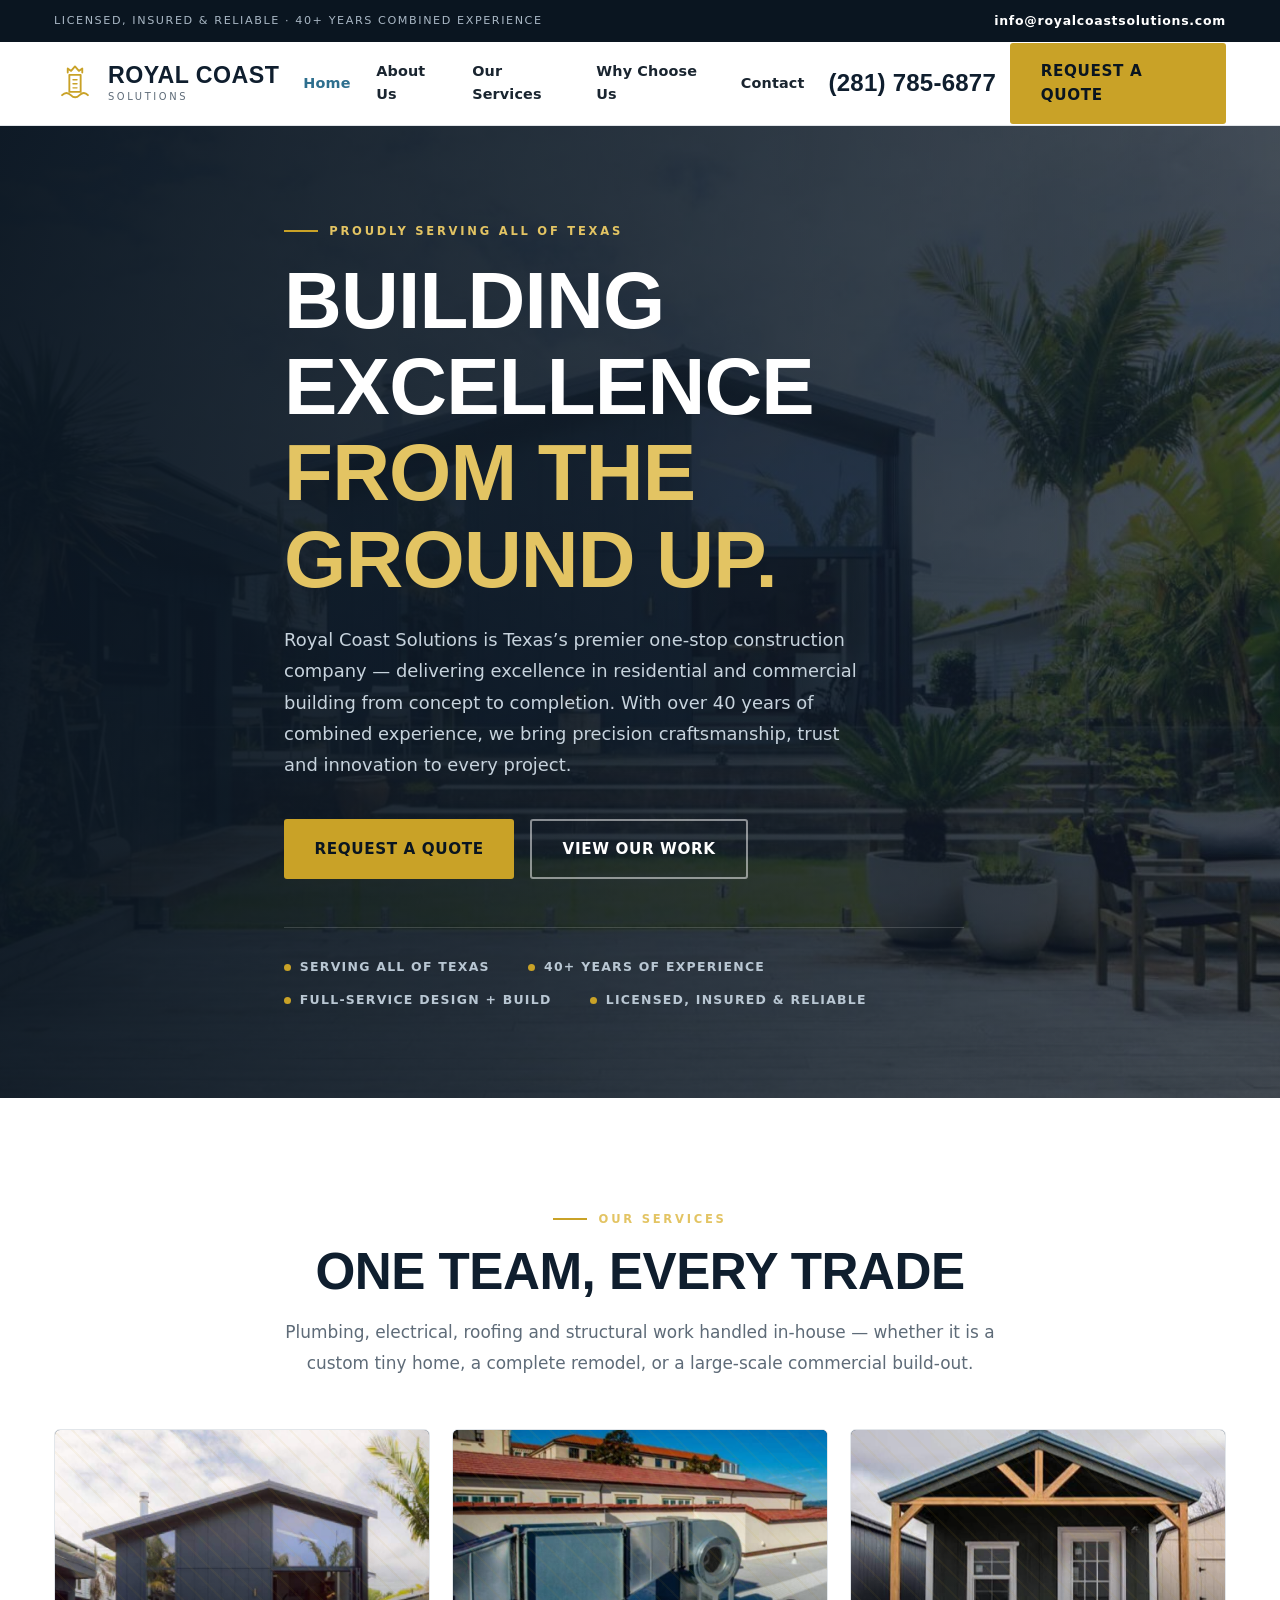
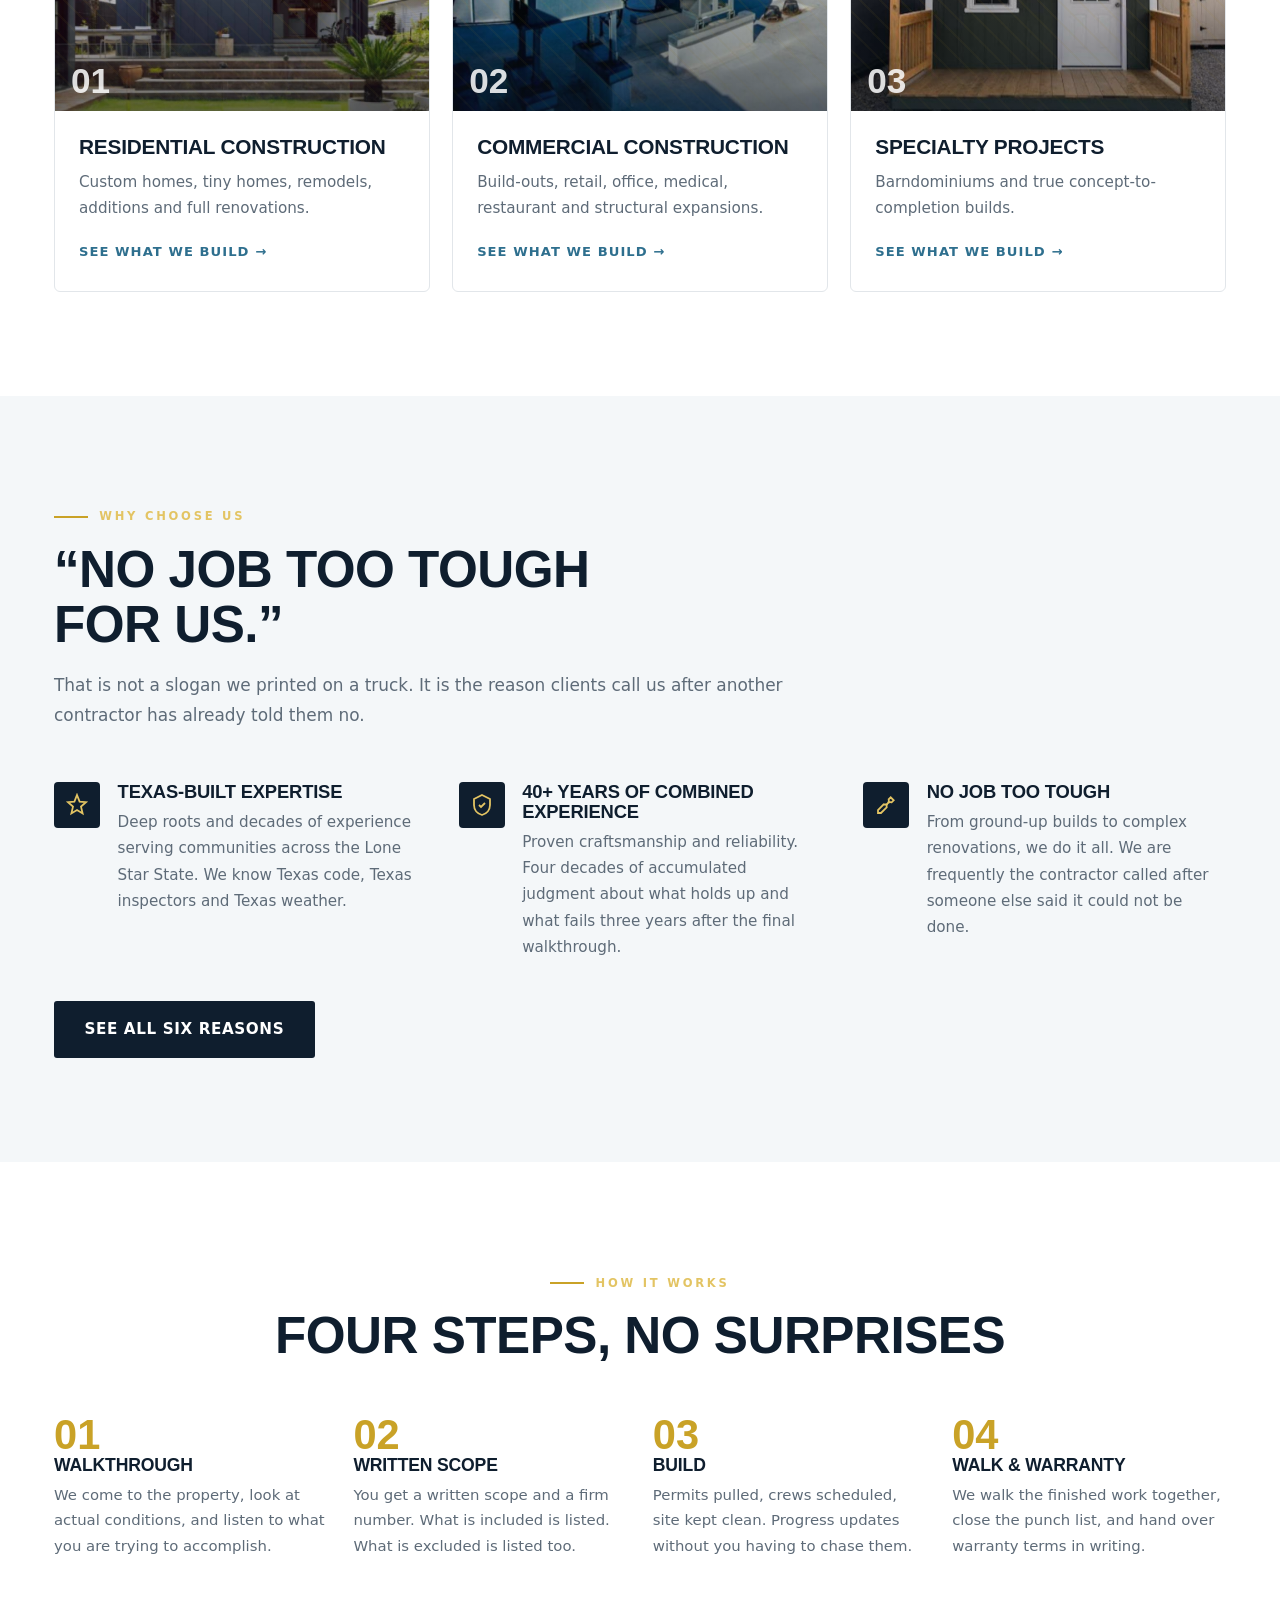
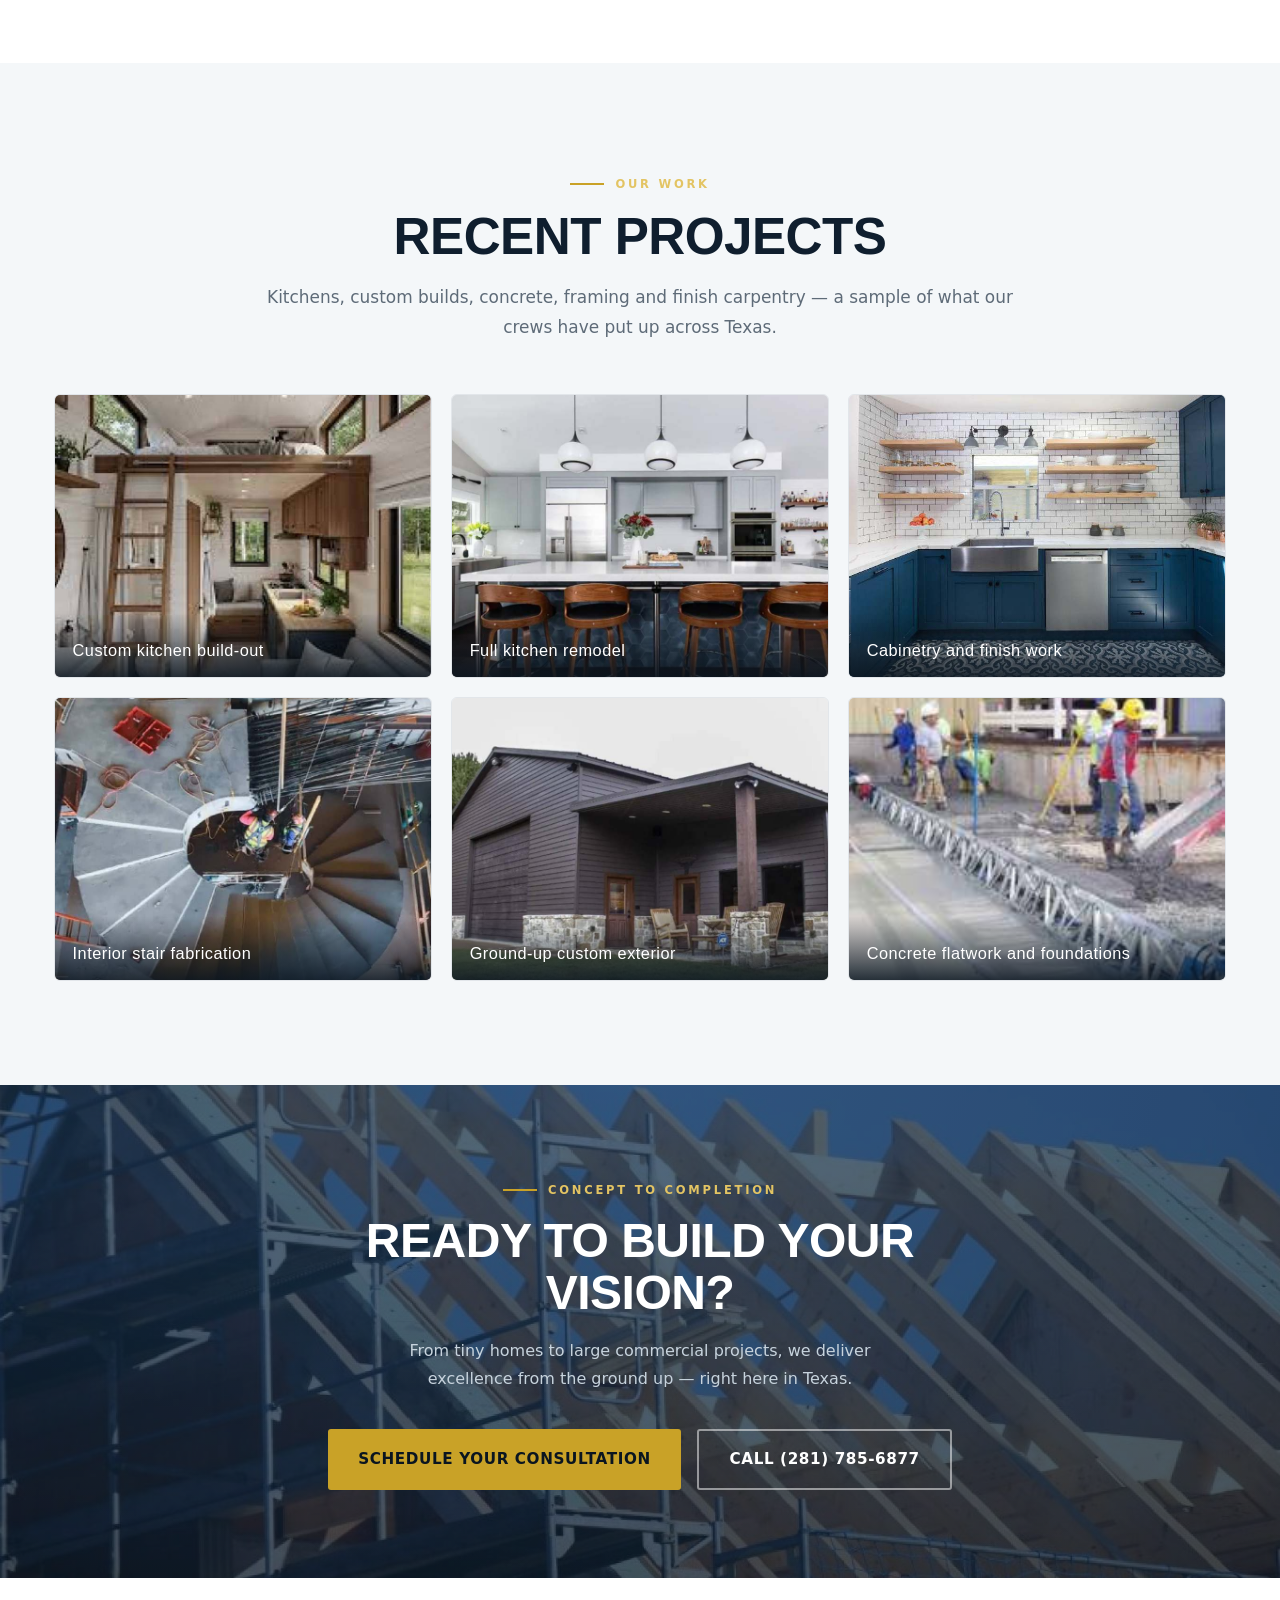
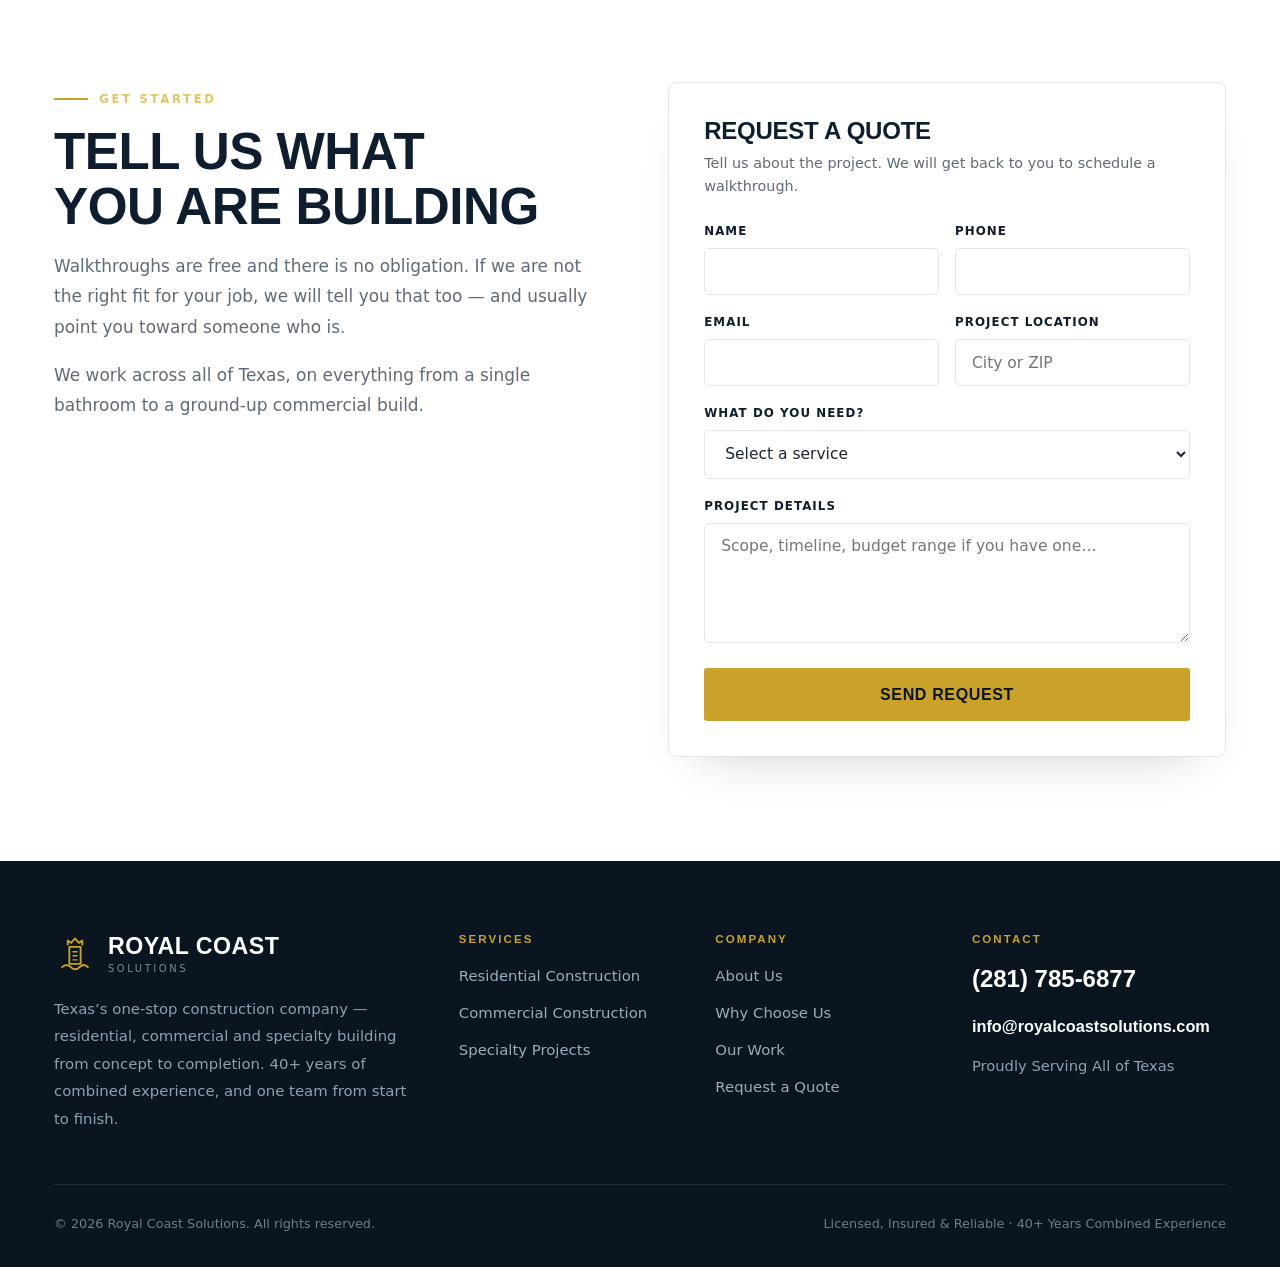
==== commit 0fc4a0ae: "Add Recent Projects gallery to home page" ====
--- a/index.html
+++ b/index.html
@@ -61,13 +61,13 @@
 <p class="sub">Plumbing, electrical, roofing and structural work handled in-house &mdash;
 whether it is a custom tiny home, a complete remodel, or a large-scale commercial build-out.</p></div>
 <div class="svcs" style="grid-template-columns:repeat(3,1fr)"><a class="svc rv" data-d="0" href="residential.html">
-<div class="ph" style="background-image:url('a/svc-residential.jpg')"><span class="num">01</span></div>
+<div class="ph" style="background-image:url('a/residential.jpg')"><span class="num">01</span></div>
 <div class="body"><h3>Residential Construction</h3><p>Custom homes, tiny homes, remodels, additions and full renovations.</p>
 <span class="more">See what we build &rarr;</span></div></a><a class="svc rv" data-d="1" href="commercial.html">
-<div class="ph" style="background-image:url('a/svc-commercial.jpg')"><span class="num">02</span></div>
+<div class="ph" style="background-image:url('a/commercial.jpg')"><span class="num">02</span></div>
 <div class="body"><h3>Commercial Construction</h3><p>Build-outs, retail, office, medical, restaurant and structural expansions.</p>
 <span class="more">See what we build &rarr;</span></div></a><a class="svc rv" data-d="2" href="specialty.html">
-<div class="ph" style="background-image:url('a/svc-specialty.jpg')"><span class="num">03</span></div>
+<div class="ph" style="background-image:url('a/specialty.jpg')"><span class="num">03</span></div>
 <div class="body"><h3>Specialty Projects</h3><p>Barndominiums and true concept-to-completion builds.</p>
 <span class="more">See what we build &rarr;</span></div></a></div>
 </div></section>
@@ -91,6 +91,14 @@
 <div class="shead center"><span class="eyebrow">How It Works</span>
 <h2 class="head">Four Steps, No Surprises</h2></div>
 <div class="steps"><div class="step rv" data-d="0"><h3>Walkthrough</h3><p>We come to the property, look at actual conditions, and listen to what you are trying to accomplish.</p></div><div class="step rv" data-d="1"><h3>Written Scope</h3><p>You get a written scope and a firm number. What is included is listed. What is excluded is listed too.</p></div><div class="step rv" data-d="2"><h3>Build</h3><p>Permits pulled, crews scheduled, site kept clean. Progress updates without you having to chase them.</p></div><div class="step rv" data-d="3"><h3>Walk &amp; Warranty</h3><p>We walk the finished work together, close the punch list, and hand over warranty terms in writing.</p></div></div>
+</div></section>
+
+<section class="pad soft" id="work"><div class="wrap">
+<div class="shead center"><span class="eyebrow">Our Work</span>
+<h2 class="head">Recent Projects</h2>
+<p class="sub">Kitchens, custom builds, concrete, framing and finish carpentry &mdash;
+a sample of what our crews have put up across Texas.</p></div>
+<div class="gal"><figure class="gi rv" data-d="0"><img src="a/g1.jpg" alt="Custom kitchen build-out" loading="lazy"><figcaption>Custom kitchen build-out</figcaption></figure><figure class="gi rv" data-d="1"><img src="a/g2.jpg" alt="Full kitchen remodel" loading="lazy"><figcaption>Full kitchen remodel</figcaption></figure><figure class="gi rv" data-d="2"><img src="a/g3.jpg" alt="Cabinetry and finish work" loading="lazy"><figcaption>Cabinetry and finish work</figcaption></figure><figure class="gi rv" data-d="0"><img src="a/g5.jpg" alt="Interior stair fabrication" loading="lazy"><figcaption>Interior stair fabrication</figcaption></figure><figure class="gi rv" data-d="1"><img src="a/g6.jpg" alt="Ground-up custom exterior" loading="lazy"><figcaption>Ground-up custom exterior</figcaption></figure><figure class="gi rv" data-d="2"><img src="a/g4.jpg" alt="Concrete flatwork and foundations" loading="lazy"><figcaption>Concrete flatwork and foundations</figcaption></figure></div>
 </div></section>
 
 <section class="band">
--- a/a/style.css
+++ b/a/style.css
@@ -235,3 +235,16 @@
   background-image:repeating-linear-gradient(45deg,rgba(201,162,39,.07) 0 2px,transparent 2px 14px);}
 /* broken/missing <img> should not show a torn-icon */
 img{color:transparent;}
+
+/* ── project gallery ─────────────────────────────────────── */
+.gal{display:grid;grid-template-columns:repeat(3,1fr);gap:1.2rem;}
+.gi{position:relative;margin:0;overflow:hidden;border-radius:6px;background:var(--navy-2);
+    border:1px solid var(--line);}
+.gi img{display:block;width:100%;aspect-ratio:4/3;object-fit:cover;
+    transition:transform .6s cubic-bezier(.2,.8,.2,1);}
+.gi:hover img{transform:scale(1.06);}
+.gi figcaption{position:absolute;left:0;right:0;bottom:0;padding:1.5rem 1.1rem .9rem;
+    font-family:"Barlow Condensed",sans-serif;font-size:1.02rem;letter-spacing:.03em;
+    color:#fff;background:linear-gradient(to top,rgba(10,21,32,.86),transparent);}
+@media(max-width:900px){.gal{grid-template-columns:repeat(2,1fr);}}
+@media(max-width:560px){.gal{grid-template-columns:1fr;}}
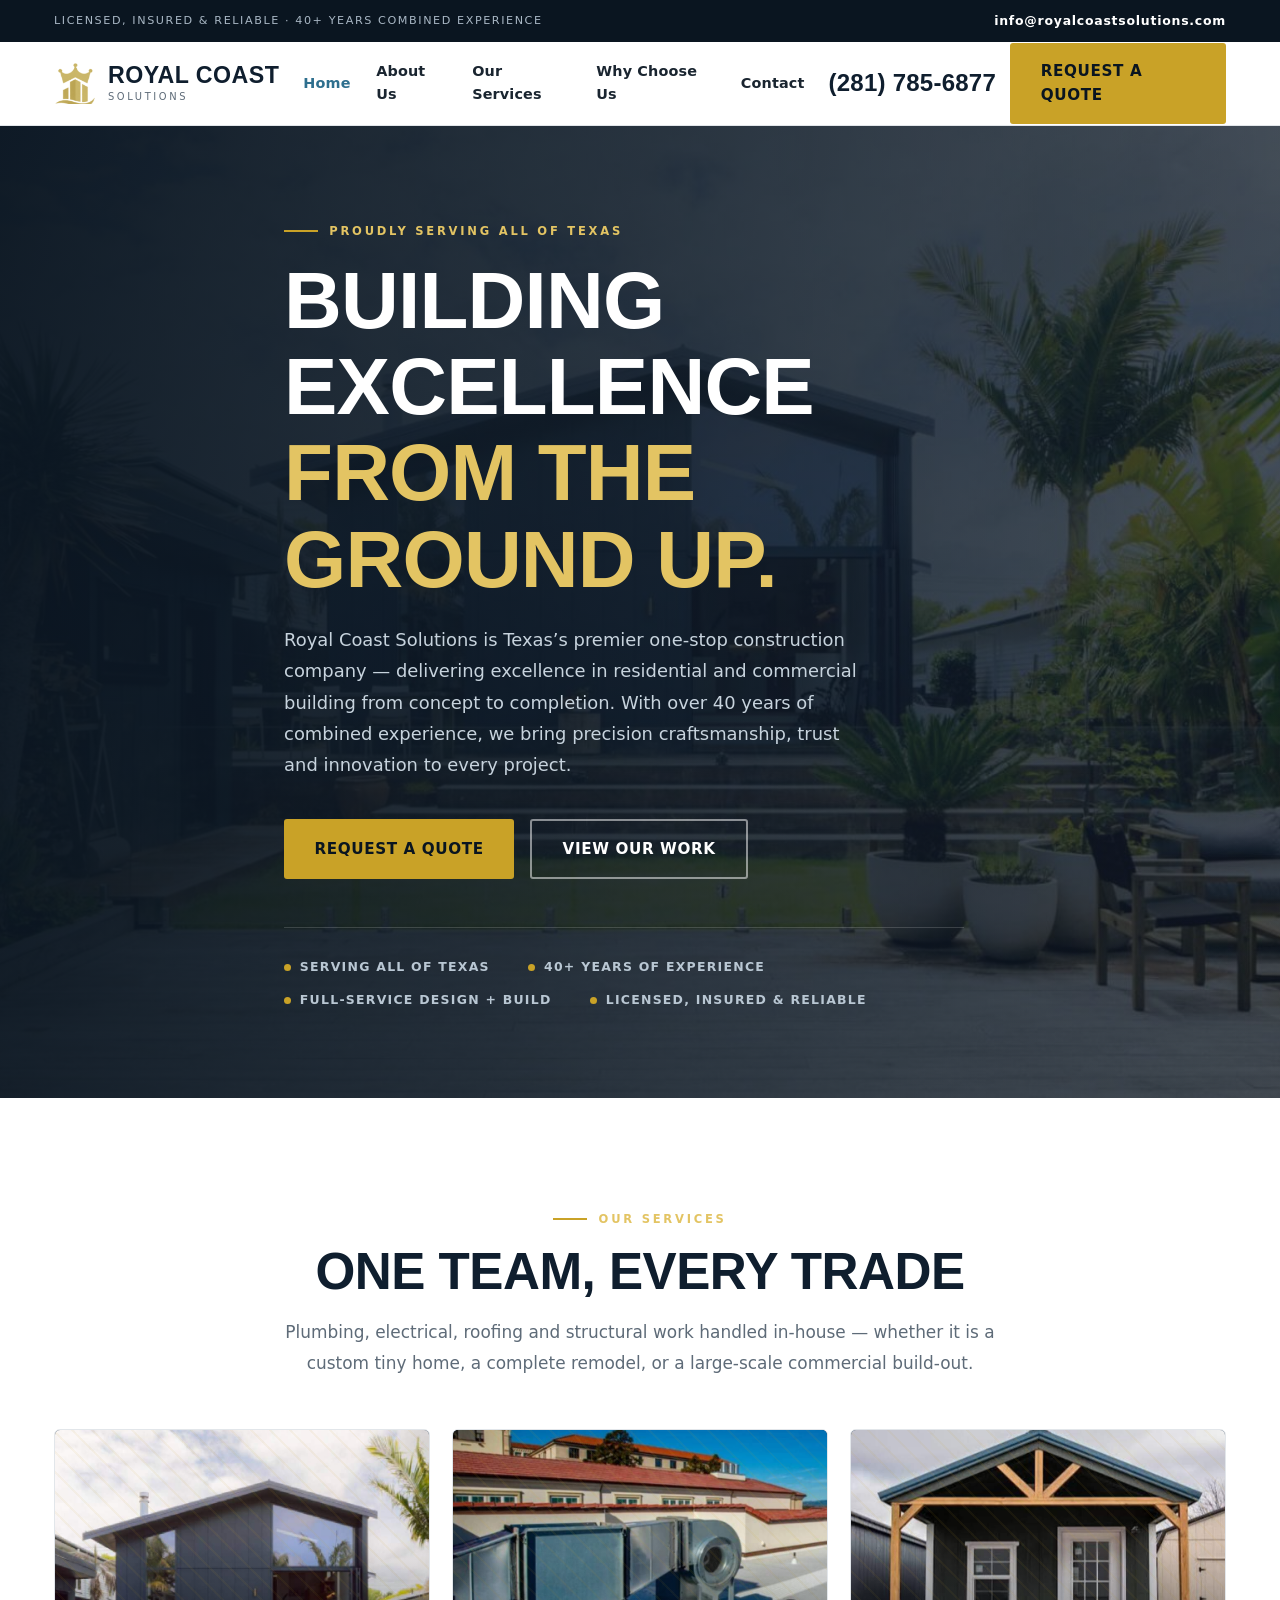
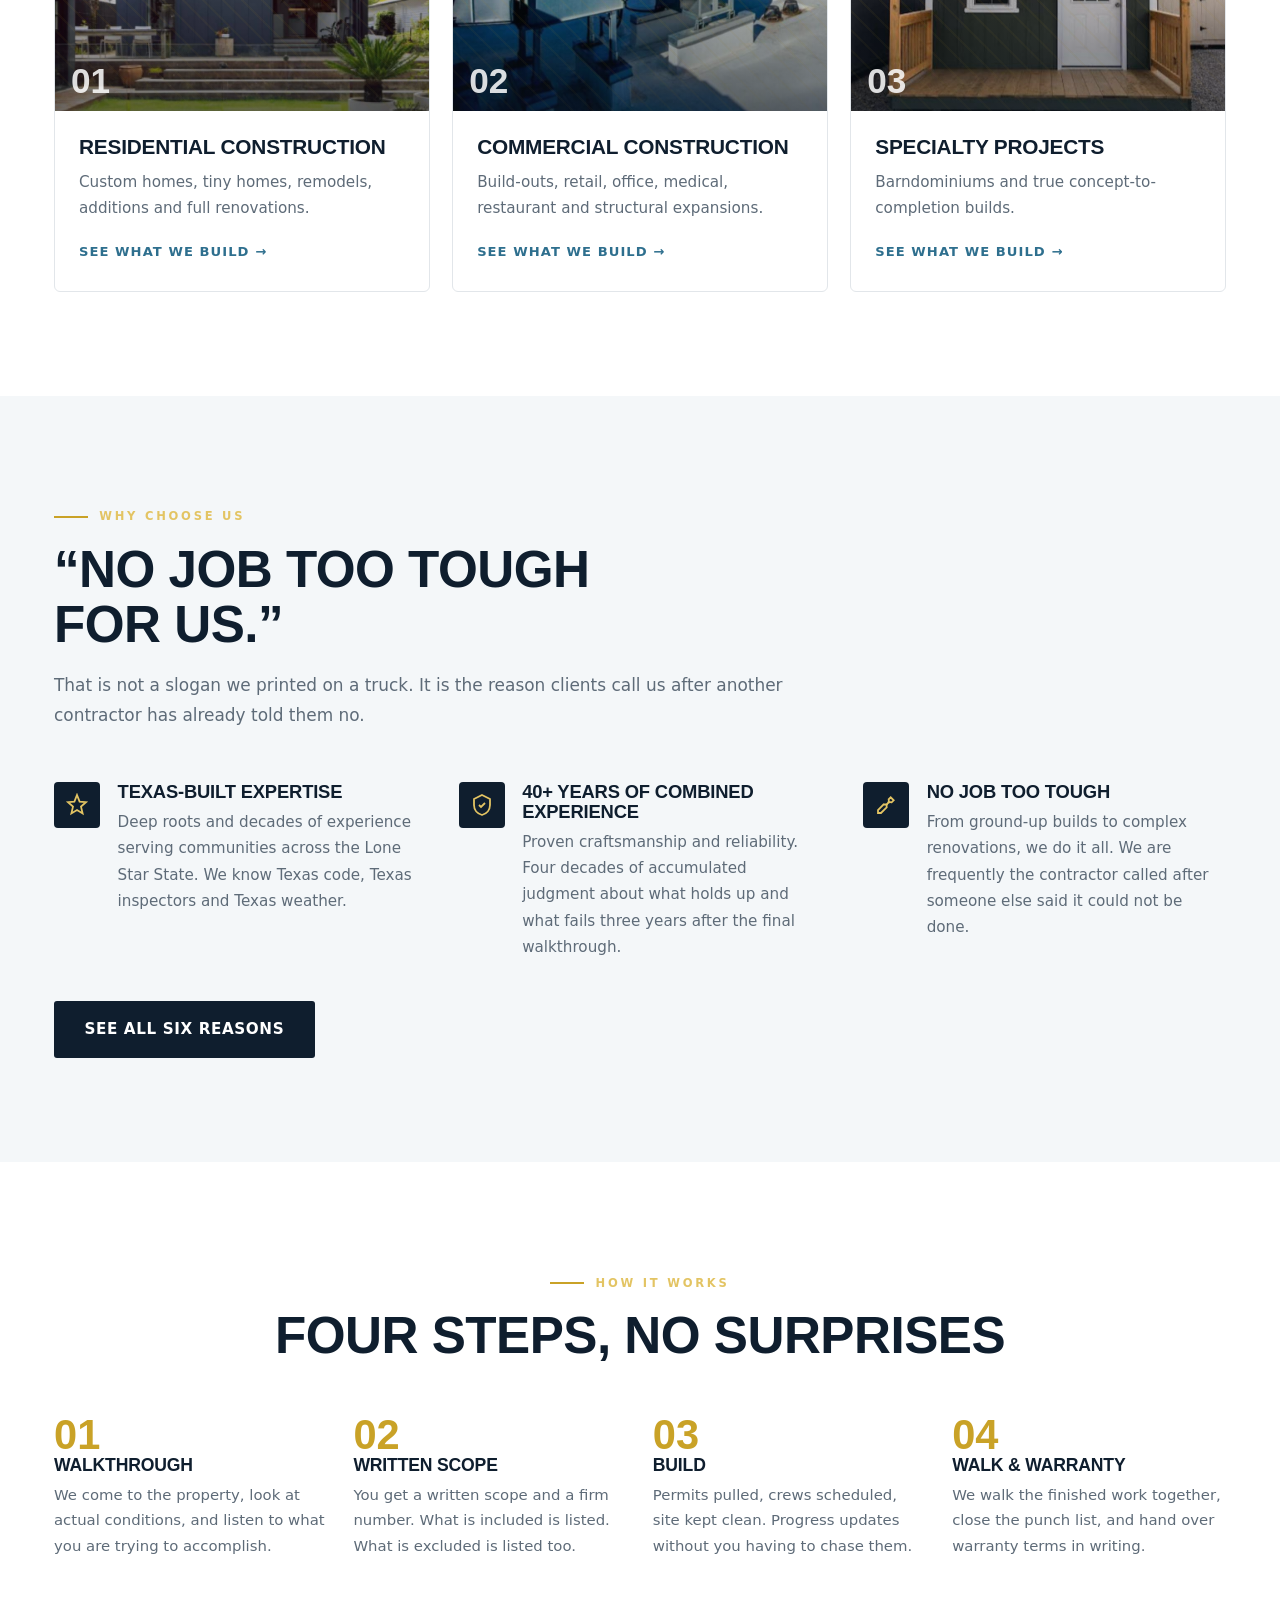
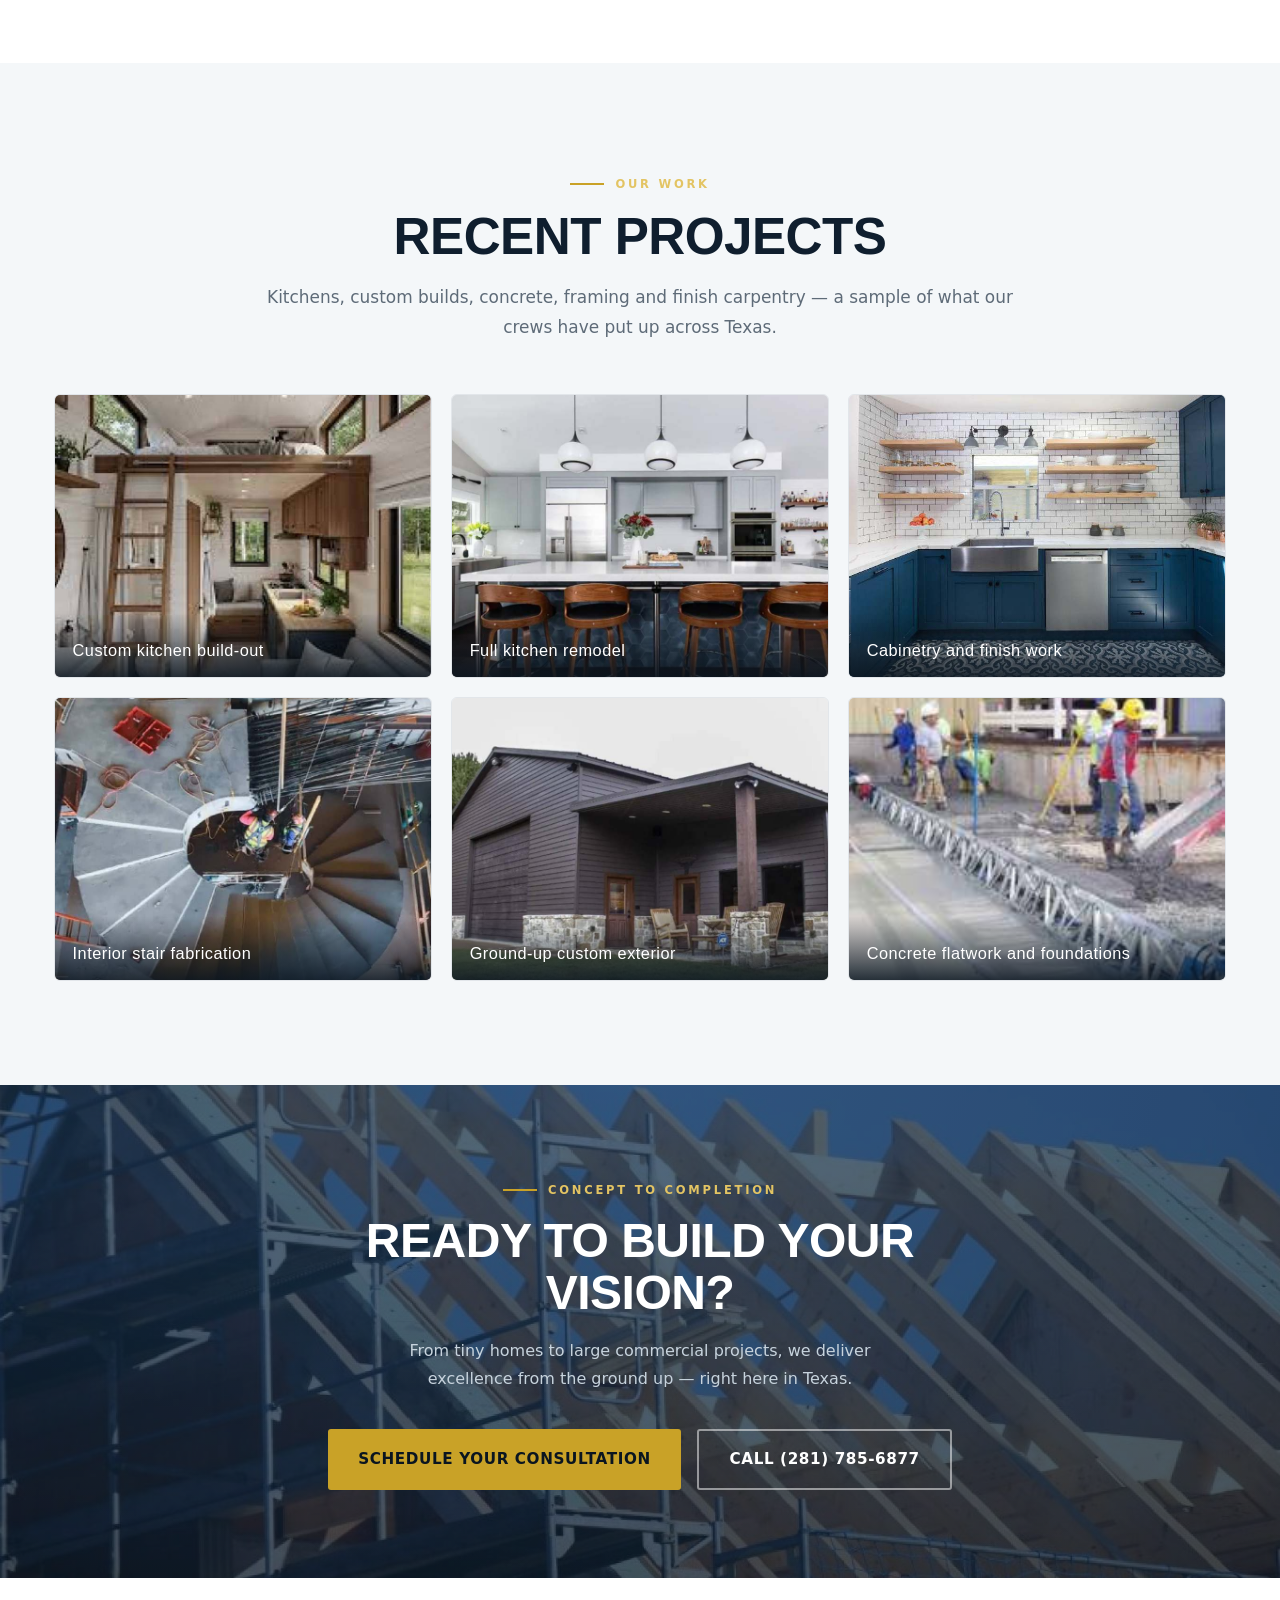
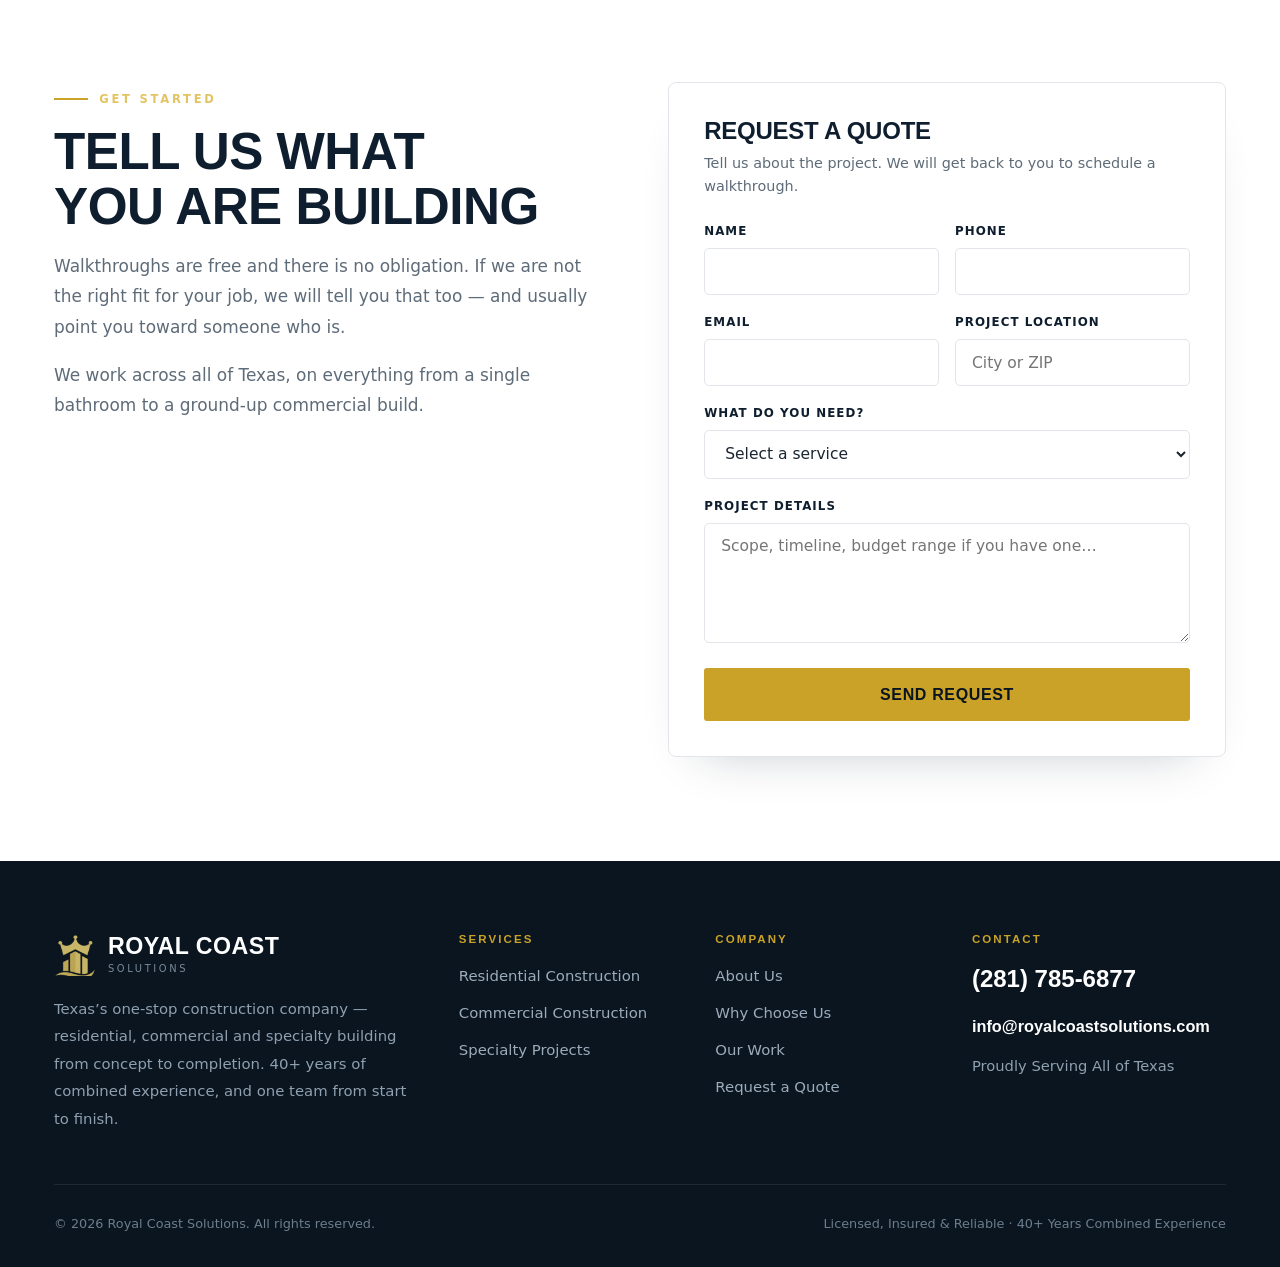
==== commit dc9e9f4a: "Use real Royal Coast emblem in header, footer and favicon" ====
--- a/index.html
+++ b/index.html
@@ -5,6 +5,8 @@
 <link rel="canonical" href="https://royalcoastsolutions.com/index.html">
 <meta name="robots" content="index,follow,max-image-preview:large">
 <meta name="theme-color" content="#0F1E2E">
+<link rel="icon" type="image/png" href="a/mark.png">
+<link rel="apple-touch-icon" href="a/mark.png">
 <meta property="og:type" content="website">
 <meta property="og:site_name" content="Royal Coast Solutions">
 <meta property="og:url" content="https://royalcoastsolutions.com/index.html">
@@ -23,14 +25,7 @@
 <span><a href="mailto:info@royalcoastsolutions.com">info@royalcoastsolutions.com</a></span>
 </div></div>
 <header><div class="wrap">
-<a class="brand" href="index.html"><svg class="mk" viewBox="0 0 48 52" fill="none" aria-hidden="true">
-<path d="M9 13V8l4.2 3L18 5.5 22.8 11 27 8v5" stroke="#C9A227" stroke-width="2.3"
-      stroke-linecap="round" stroke-linejoin="round" transform="translate(6,0)"/>
-<rect x="17" y="16" width="14" height="21" stroke="#C9A227" stroke-width="2.3" stroke-linejoin="round"/>
-<path d="M21.5 22h5M21.5 27h5M21.5 32h5" stroke="#C9A227" stroke-width="1.7" stroke-linecap="round"/>
-<path d="M8 41c3.6-3.6 7.2-3.6 10.8 0s7.2 3.6 10.8 0 7.2-3.6 10.4 0"
-      stroke="#C9A227" stroke-width="2.4" stroke-linecap="round"/>
-</svg><span><b>Royal Coast</b><span>Solutions</span></span></a>
+<a class="brand" href="index.html"><img class="mk" src="a/mark.png" alt="Royal Coast Solutions" width="139" height="152" decoding="async"><span><b>Royal Coast</b><span>Solutions</span></span></a>
 <button class="burger" id="burger" aria-label="Menu" aria-expanded="false"><span></span><span></span><span></span></button>
 <nav id="nav"><a href="index.html" class="active">Home</a><a href="about.html">About Us</a><a href="services.html">Our Services</a><a href="why-choose-us.html">Why Choose Us</a><a href="contact.html">Contact</a></nav>
 <div class="hbtn"><a class="hphone" href="tel:+12817856877">(281) 785-6877</a>
@@ -141,14 +136,7 @@
 </form></div>
 </div></div></section>
 <footer><div class="wrap"><div class="fgrid">
-<div><a class="brand" href="index.html"><svg class="mk" viewBox="0 0 48 52" fill="none" aria-hidden="true">
-<path d="M9 13V8l4.2 3L18 5.5 22.8 11 27 8v5" stroke="#C9A227" stroke-width="2.3"
-      stroke-linecap="round" stroke-linejoin="round" transform="translate(6,0)"/>
-<rect x="17" y="16" width="14" height="21" stroke="#C9A227" stroke-width="2.3" stroke-linejoin="round"/>
-<path d="M21.5 22h5M21.5 27h5M21.5 32h5" stroke="#C9A227" stroke-width="1.7" stroke-linecap="round"/>
-<path d="M8 41c3.6-3.6 7.2-3.6 10.8 0s7.2 3.6 10.8 0 7.2-3.6 10.4 0"
-      stroke="#C9A227" stroke-width="2.4" stroke-linecap="round"/>
-</svg><span><b>Royal Coast</b><span>Solutions</span></span></a>
+<div><a class="brand" href="index.html"><img class="mk" src="a/mark.png" alt="Royal Coast Solutions" width="139" height="152" decoding="async"><span><b>Royal Coast</b><span>Solutions</span></span></a>
 <p class="fd">Texas&rsquo;s one-stop construction company &mdash; residential, commercial and
 specialty building from concept to completion. 40+ years of combined experience,
 and one team from start to finish.</p></div>
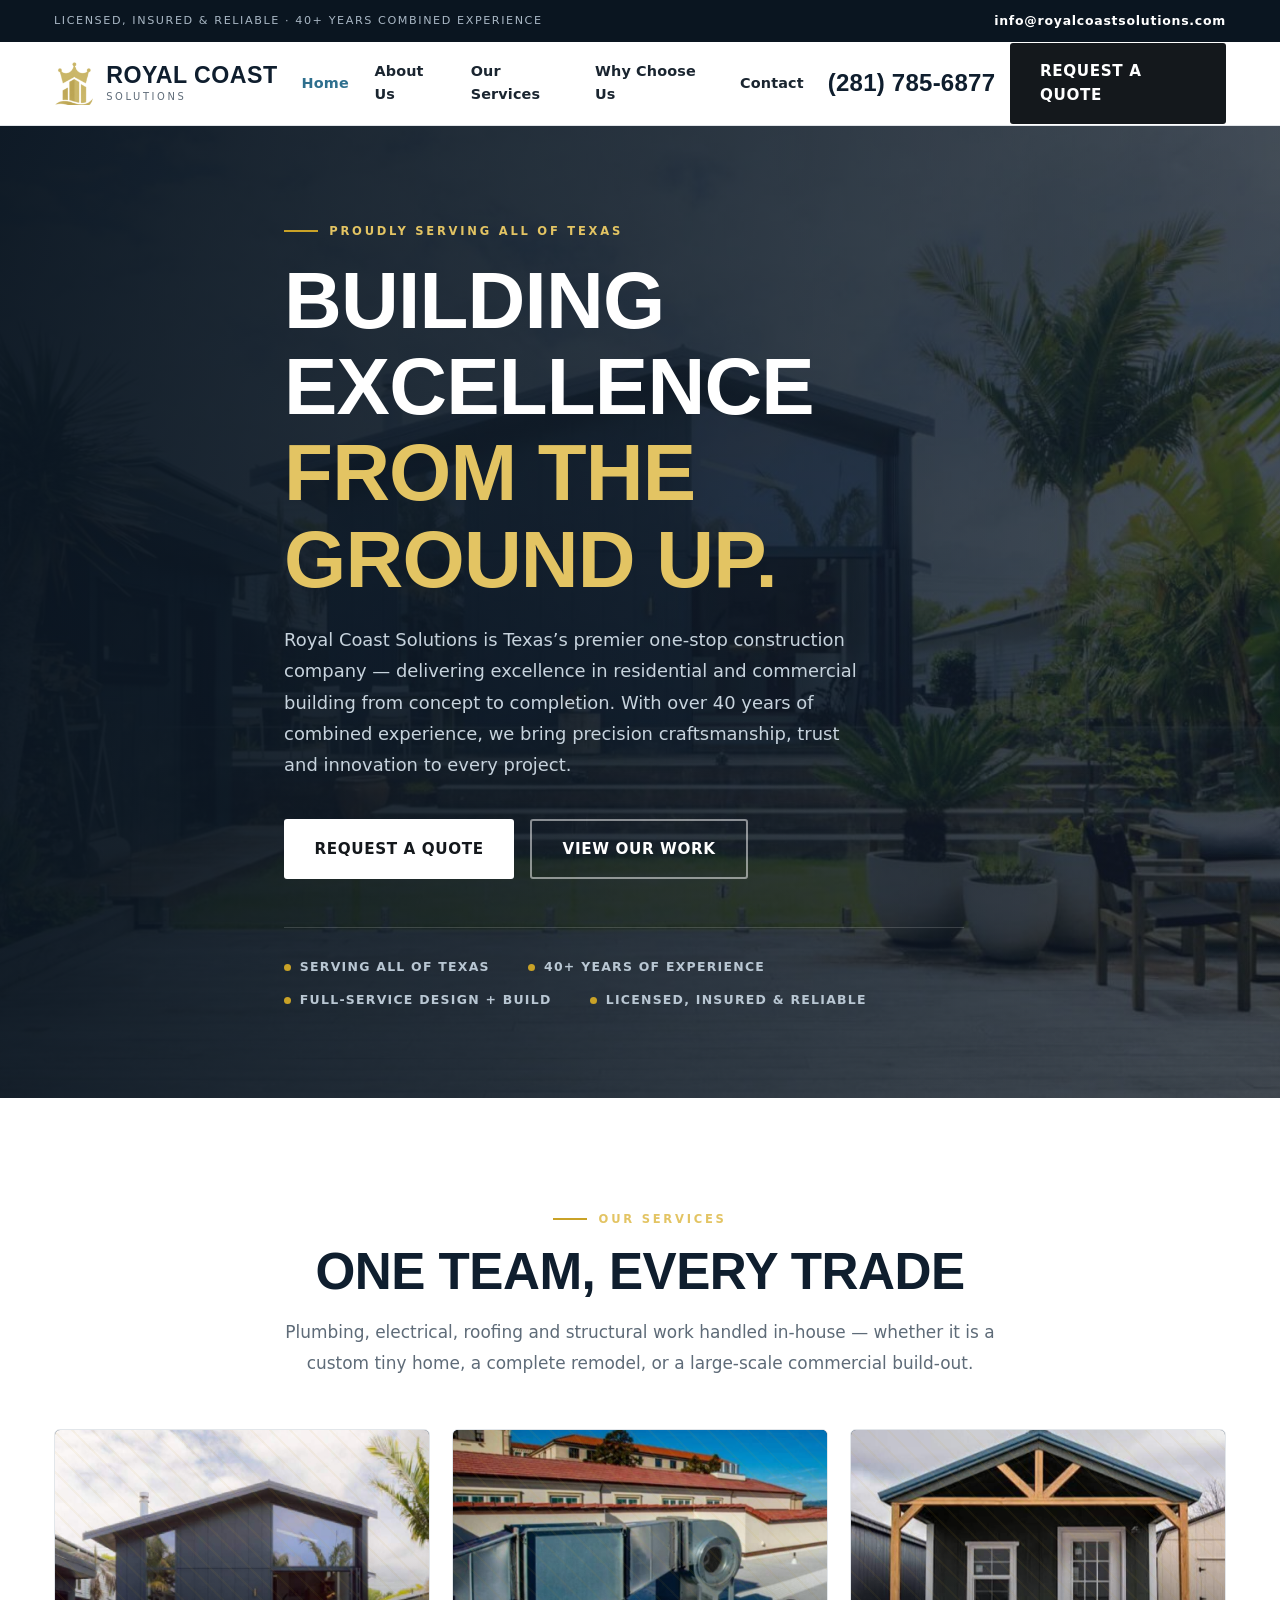
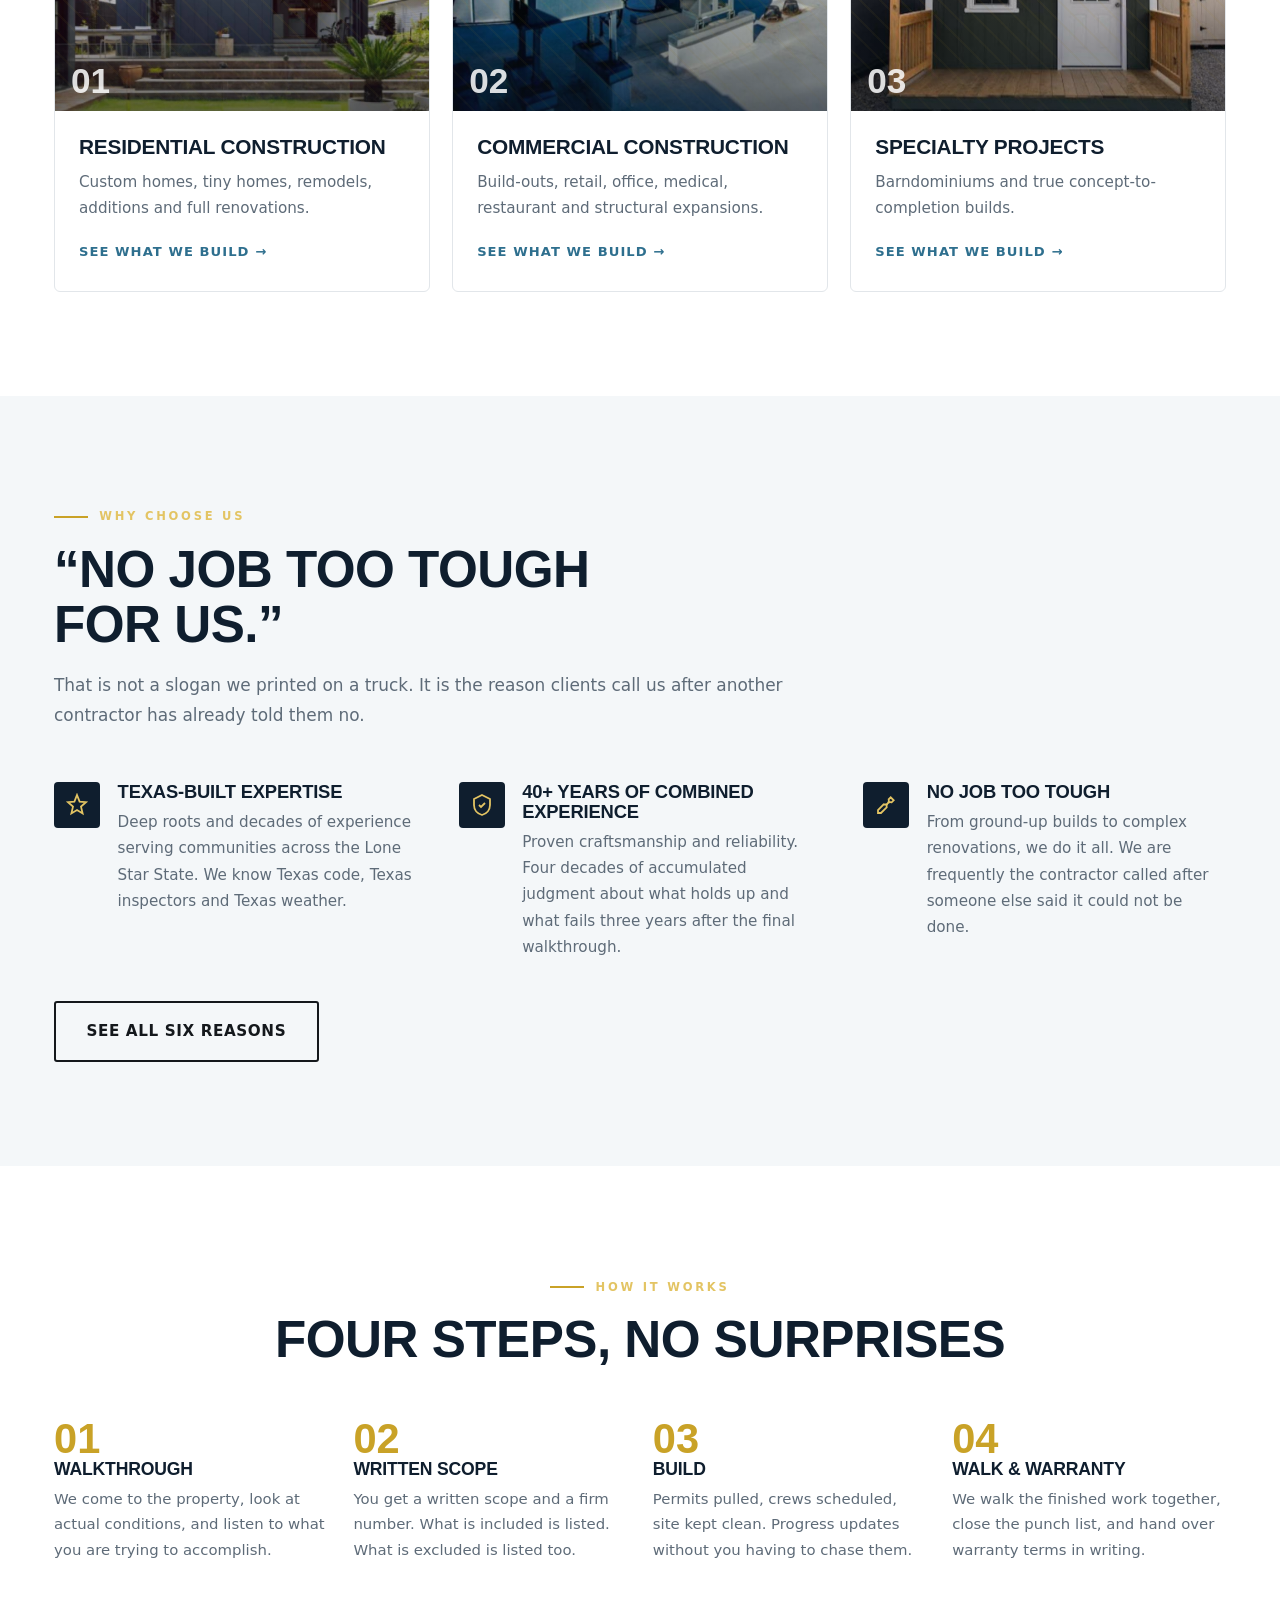
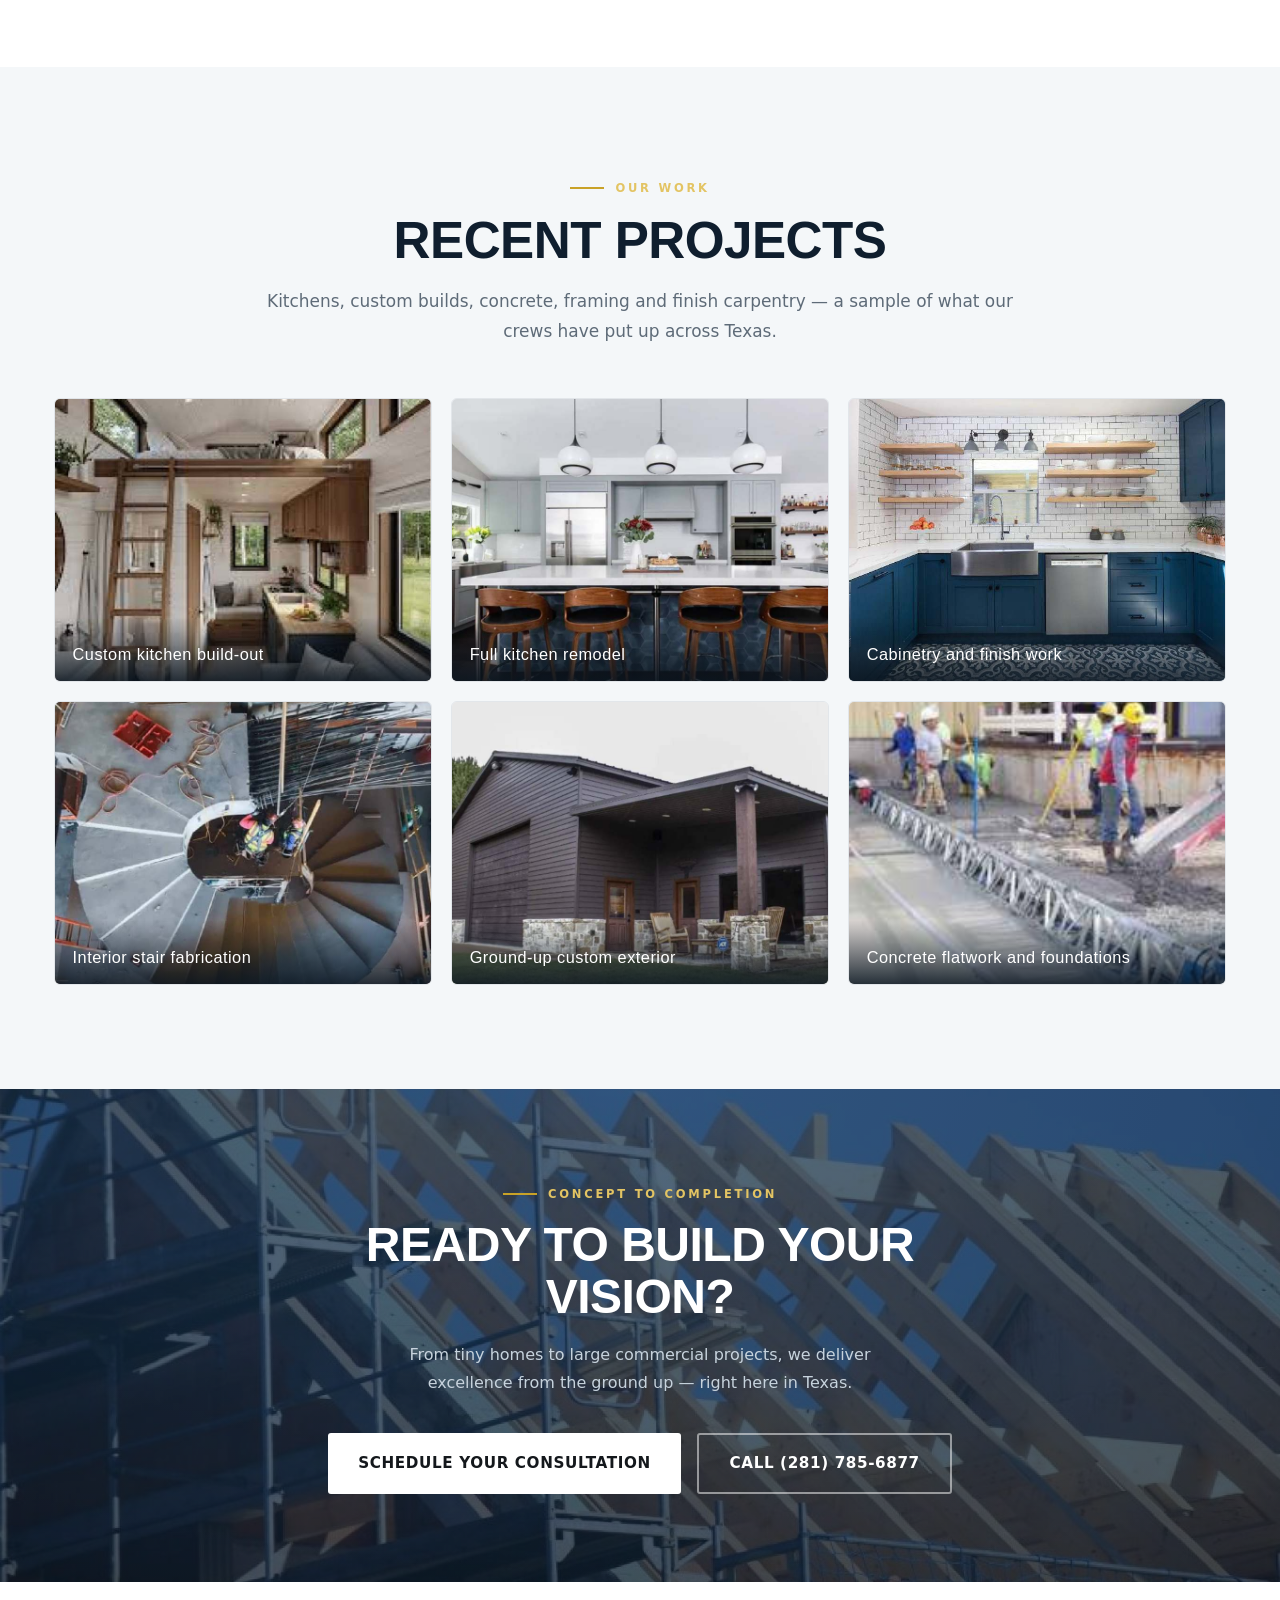
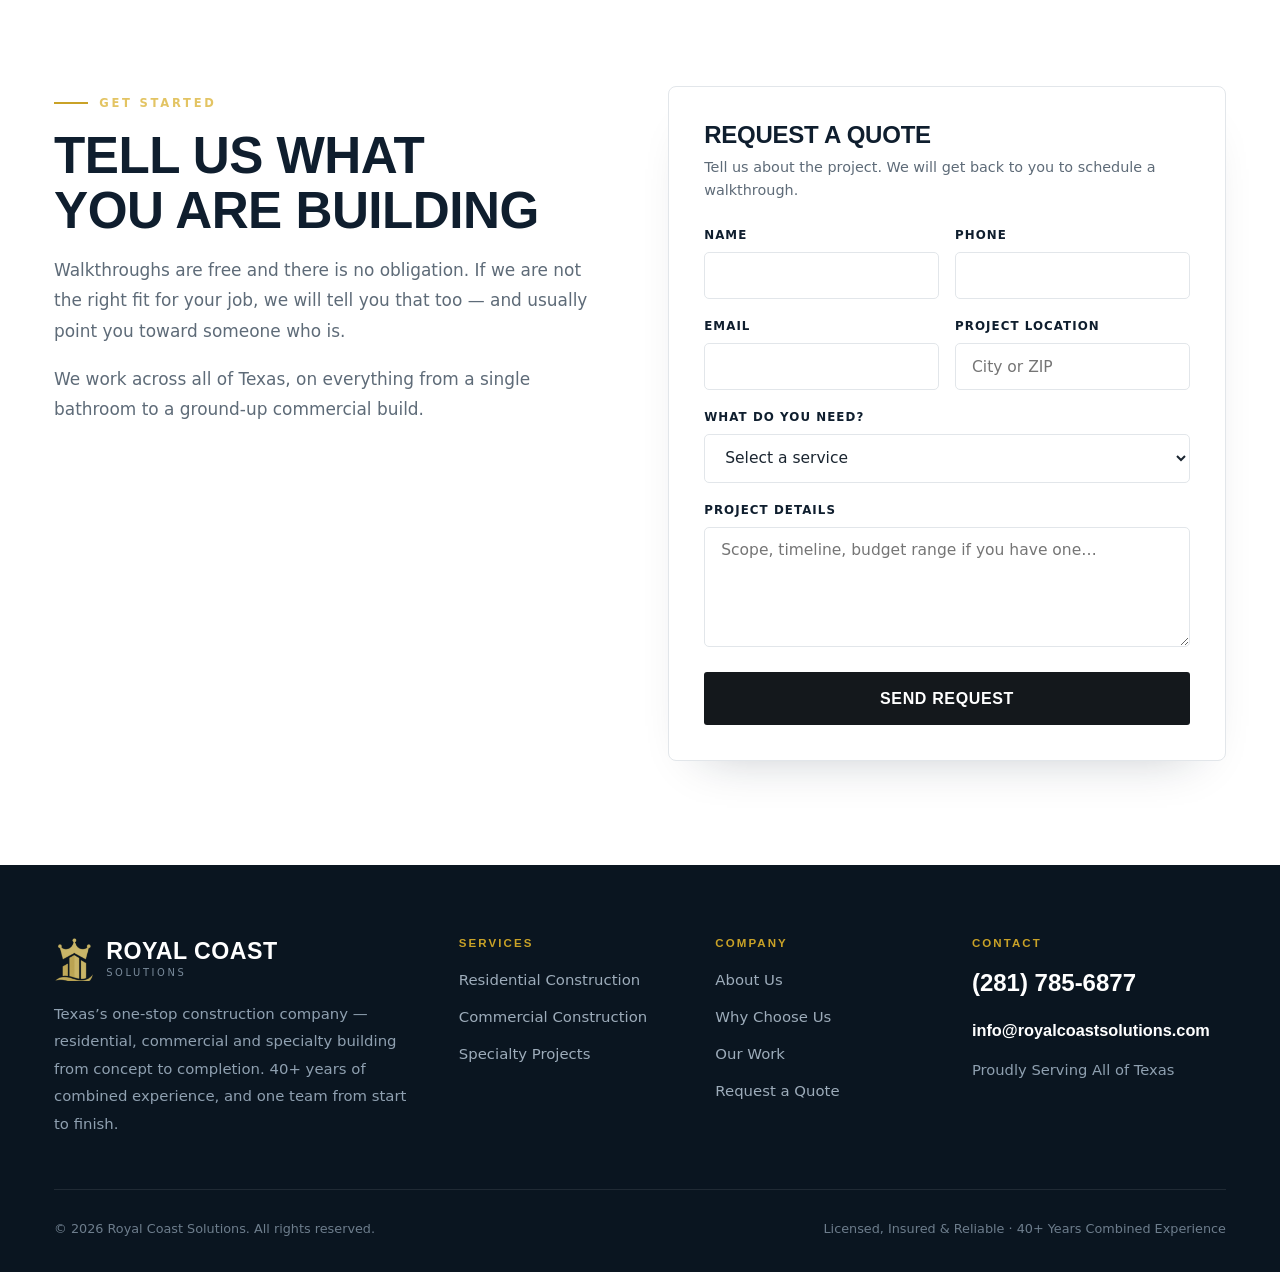
==== commit 017aebfb: "Short per-page link-preview titles and full OG image metadata" ====
--- a/index.html
+++ b/index.html
@@ -8,12 +8,22 @@
 <link rel="icon" type="image/png" href="a/mark.png">
 <link rel="apple-touch-icon" href="a/mark.png">
 <meta property="og:type" content="website">
+<meta property="og:locale" content="en_US">
 <meta property="og:site_name" content="Royal Coast Solutions">
 <meta property="og:url" content="https://royalcoastsolutions.com/index.html">
-<meta property="og:title" content="Royal Coast Solutions — Texas Construction | Building Excellence From The Ground Up">
-<meta property="og:description" content="Texas&#x27;s one-stop construction company. Residential, commercial and specialty building from concept to completion, with 40+ years of combined experience. Licensed, insured and serving all of Texas.">
+<meta property="og:title" content="Royal Coast Solutions — Texas Construction">
+<meta property="og:description" content="Residential, commercial and specialty building across all of Texas. 40+ years of combined experience. Call (281) 785-6877.">
 <meta property="og:image" content="https://royalcoastsolutions.com/a/og.jpg">
+<meta property="og:image:secure_url" content="https://royalcoastsolutions.com/a/og.jpg">
+<meta property="og:image:type" content="image/jpeg">
+<meta property="og:image:width" content="1200">
+<meta property="og:image:height" content="630">
+<meta property="og:image:alt" content="Royal Coast Solutions — Building Excellence From The Ground Up">
 <meta name="twitter:card" content="summary_large_image">
+<meta name="twitter:title" content="Royal Coast Solutions — Texas Construction">
+<meta name="twitter:description" content="Residential, commercial and specialty building across all of Texas. 40+ years of combined experience. Call (281) 785-6877.">
+<meta name="twitter:image" content="https://royalcoastsolutions.com/a/og.jpg">
+<meta name="twitter:image:alt" content="Royal Coast Solutions — Building Excellence From The Ground Up">
 <link rel="preconnect" href="https://fonts.googleapis.com">
 <link rel="preconnect" href="https://fonts.gstatic.com" crossorigin>
 <link href="https://fonts.googleapis.com/css2?family=Barlow+Condensed:wght@600;700&family=Inter:wght@400;600;700&display=swap" rel="stylesheet">
--- a/a/style.css
+++ b/a/style.css
@@ -12,6 +12,8 @@
   --line:#E2E6EA;
   --mist:#F4F7F9;
   --paper:#fff;
+  --jet:#14181C;
+  --jet-2:#2A323A;
 }
 *{margin:0;padding:0;box-sizing:border-box;}
 html{scroll-behavior:smooth;}
@@ -23,12 +25,16 @@
 
 /* ── buttons ── */
 .btn{display:inline-flex;align-items:center;gap:.6rem;padding:1rem 1.9rem;font-weight:700;font-size:.95rem;letter-spacing:.04em;text-transform:uppercase;border-radius:3px;transition:.25s cubic-bezier(.2,.8,.2,1);cursor:pointer;border:0;}
-.btn-primary{background:var(--sand);color:var(--navy-deep);}
-.btn-primary:hover{background:var(--sand-l);transform:translateY(-2px);box-shadow:0 12px 28px -12px rgba(201,162,39,.7);}
+.btn-primary{background:var(--jet);color:#fff;}
+.btn-primary:hover{background:var(--jet-2);transform:translateY(-2px);box-shadow:0 14px 30px -14px rgba(10,15,20,.6);}
 .btn-ghost{border:2px solid rgba(255,255,255,.5);color:#fff;}
-.btn-ghost:hover{border-color:#fff;background:rgba(255,255,255,.1);}
-.btn-dark{background:var(--navy);color:#fff;}
-.btn-dark:hover{background:var(--navy-2);transform:translateY(-2px);}
+.btn-ghost:hover{border-color:#fff;background:rgba(255,255,255,.12);}
+.btn-dark{background:transparent;color:var(--jet);border:2px solid var(--jet);}
+.btn-dark:hover{background:var(--jet);color:#fff;transform:translateY(-2px);}
+/* On dark photo sections the primary flips to white-on-dark */
+.hero .btn-primary,.band .btn-primary,.phero .btn-primary{background:#fff;color:var(--jet);}
+.hero .btn-primary:hover,.band .btn-primary:hover,.phero .btn-primary:hover{
+  background:#E9EEF2;color:var(--jet);box-shadow:0 14px 30px -14px rgba(0,0,0,.65);}
 
 /* ── utility bar ── */
 .util{background:var(--navy-deep);color:#A9B7C4;}
@@ -41,7 +47,7 @@
 header{position:sticky;top:0;z-index:60;background:rgba(255,255,255,.97);backdrop-filter:blur(10px);border-bottom:1px solid var(--line);}
 header .wrap{display:flex;align-items:center;justify-content:space-between;height:5.2rem;gap:1.5rem;}
 .brand{display:flex;align-items:center;gap:.75rem;flex:0 0 auto;}
-.brand .mk{width:42px;height:42px;flex:0 0 auto;}
+.brand .mk{width:auto;height:44px;flex:0 0 auto;display:block;}
 .brand b{font-family:"Barlow Condensed",sans-serif;font-size:1.45rem;line-height:1;text-transform:uppercase;letter-spacing:.02em;color:var(--navy);display:block;font-weight:700;}
 .brand span{font-size:.62rem;letter-spacing:.26em;color:var(--gray);text-transform:uppercase;display:block;margin-top:2px;}
 nav{display:flex;gap:1.6rem;align-items:center;margin-left:auto;}
